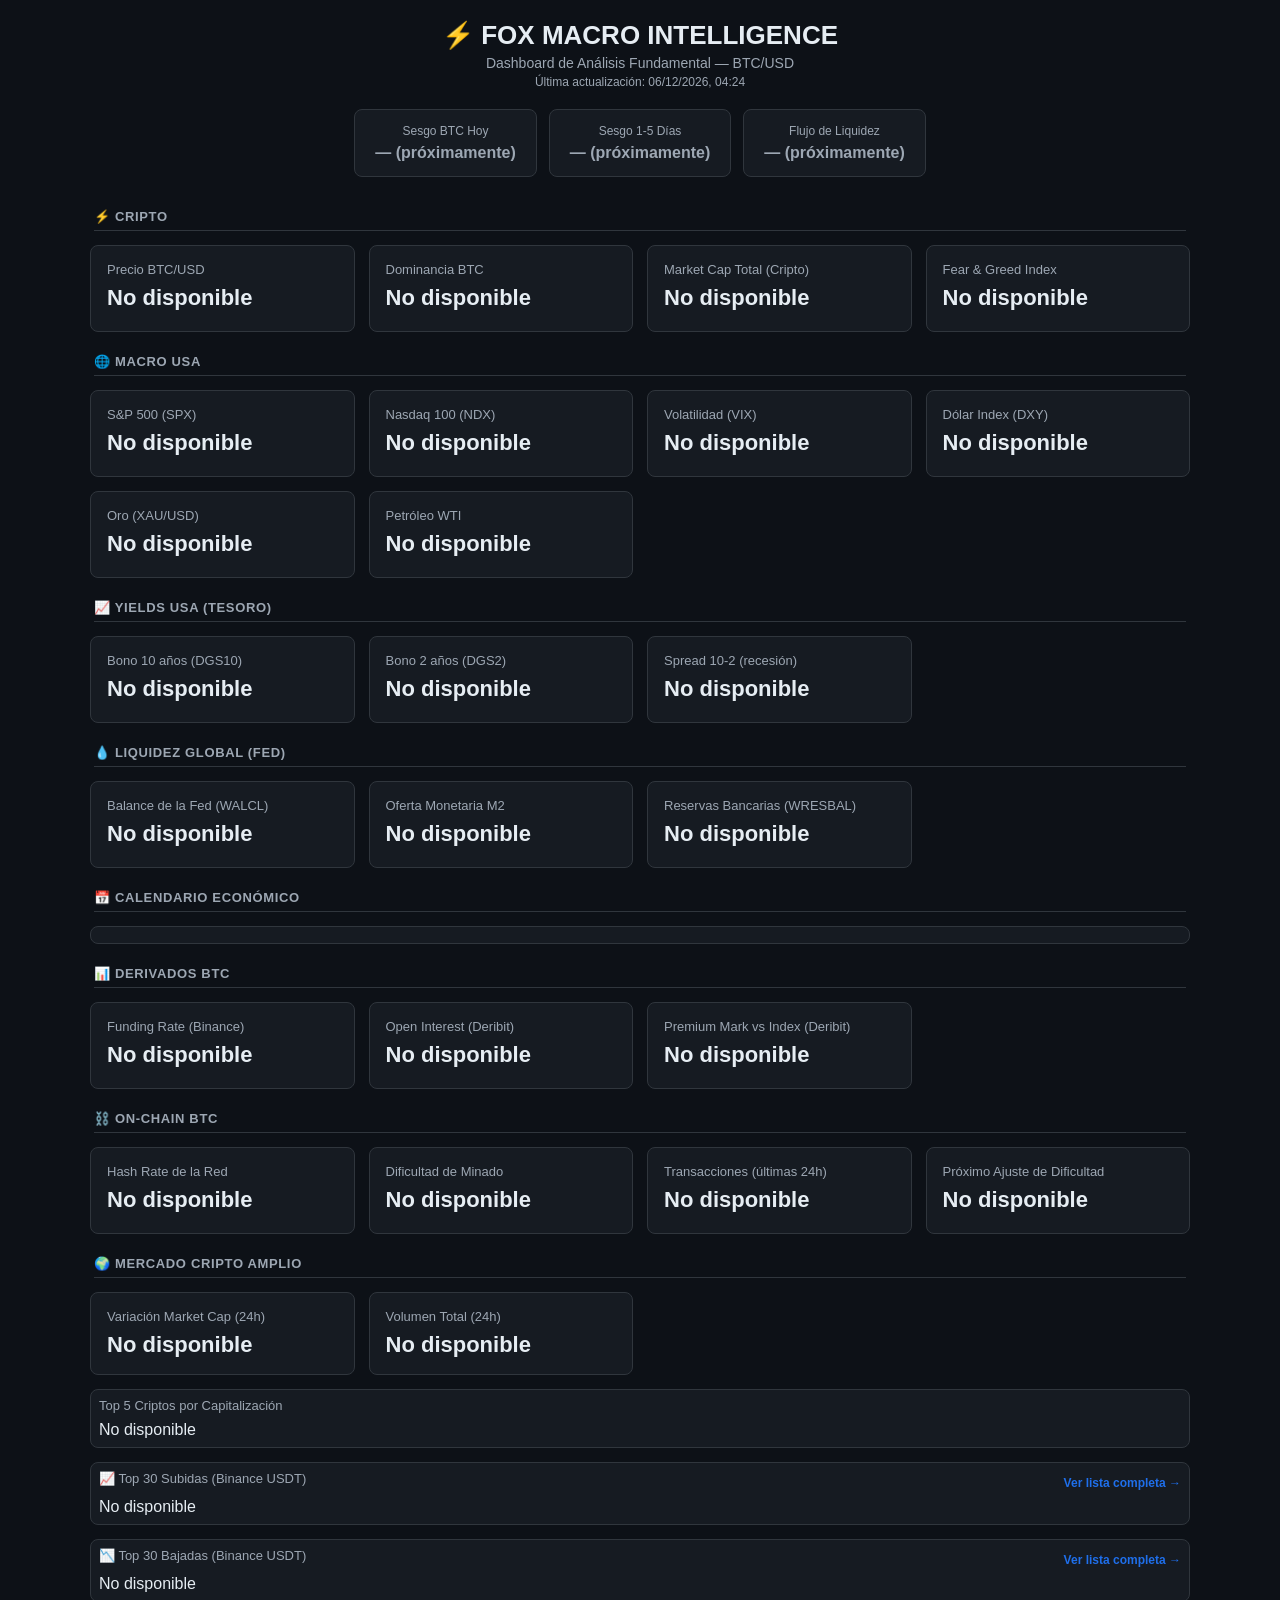
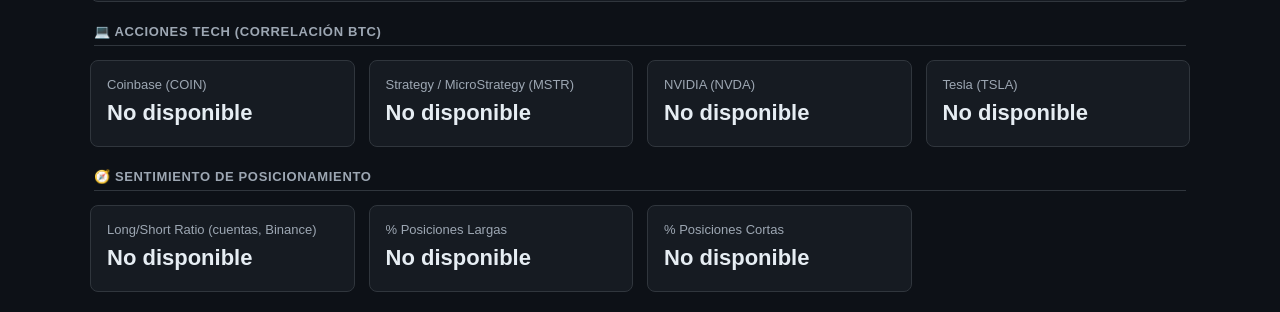
==== index.html @ 337aff05 "Update index.html" ====
<!DOCTYPE html>
<html lang="es">
<head>
<meta charset="UTF-8">
<meta name="viewport" content="width=device-width, initial-scale=1.0">
<title>FOX MACRO INTELLIGENCE</title>
<link rel="stylesheet" href="style.css">
</head>
<body>

<header class="header">
  <h1>⚡ FOX MACRO INTELLIGENCE</h1>
  <p class="subtitle">Dashboard de Análisis Fundamental — BTC/USD</p>
  <p class="update-time" id="update-time">Cargando...</p>
</header>

<section class="panel-sesgo">
  <div class="sesgo-box">
    <span class="sesgo-label">Sesgo BTC Hoy</span>
    <span class="sesgo-value" id="sesgo-hoy">— (próximamente)</span>
  </div>
  <div class="sesgo-box">
    <span class="sesgo-label">Sesgo 1-5 Días</span>
    <span class="sesgo-value" id="sesgo-medio">— (próximamente)</span>
  </div>
  <div class="sesgo-box">
    <span class="sesgo-label">Flujo de Liquidez</span>
    <span class="sesgo-value" id="sesgo-liquidez">— (próximamente)</span>
  </div>
</section>

<main class="grid">

  <!-- BLOQUE CRIPTO -->
  <div class="card card-section-title">
    <div class="section-label">⚡ Cripto</div>
  </div>

  <div class="card">
    <div class="card-title">Precio BTC/USD</div>
    <div class="card-value" id="btc-price">Cargando...</div>
    <div class="card-sub" id="btc-change"></div>
  </div>

  <div class="card">
    <div class="card-title">Dominancia BTC</div>
    <div class="card-value" id="btc-dominance">Cargando...</div>
  </div>

  <div class="card">
    <div class="card-title">Market Cap Total (Cripto)</div>
    <div class="card-value" id="market-cap-total">Cargando...</div>
  </div>

  <div class="card">
    <div class="card-title">Fear &amp; Greed Index</div>
    <div class="card-value" id="fear-greed">Cargando...</div>
    <div class="card-sub" id="fear-greed-label"></div>
  </div>

  <!-- BLOQUE MACRO USA -->
  <div class="card card-section-title">
    <div class="section-label">🌐 Macro USA</div>
  </div>

  <div class="card">
    <div class="card-title">S&amp;P 500 (SPX)</div>
    <div class="card-value" id="spx">Cargando...</div>
    <div class="card-sub" id="spx-change"></div>
  </div>

  <div class="card">
    <div class="card-title">Nasdaq 100 (NDX)</div>
    <div class="card-value" id="ndx">Cargando...</div>
    <div class="card-sub" id="ndx-change"></div>
  </div>

  <div class="card">
    <div class="card-title">Volatilidad (VIX)</div>
    <div class="card-value" id="vix">Cargando...</div>
    <div class="card-sub" id="vix-change"></div>
  </div>

  <div class="card">
    <div class="card-title">Dólar Index (DXY)</div>
    <div class="card-value" id="dxy">Cargando...</div>
    <div class="card-sub" id="dxy-change"></div>
  </div>

  <div class="card">
    <div class="card-title">Oro (XAU/USD)</div>
    <div class="card-value" id="gold">Cargando...</div>
    <div class="card-sub" id="gold-change"></div>
  </div>

  <div class="card">
    <div class="card-title">Petróleo WTI</div>
    <div class="card-value" id="oil">Cargando...</div>
    <div class="card-sub" id="oil-change"></div>
  </div>

  <!-- BLOQUE YIELDS USA -->
  <div class="card card-section-title">
    <div class="section-label">📈 Yields USA (Tesoro)</div>
  </div>

  <div class="card">
    <div class="card-title">Bono 10 años (DGS10)</div>
    <div class="card-value" id="yield10">Cargando...</div>
  </div>

  <div class="card">
    <div class="card-title">Bono 2 años (DGS2)</div>
    <div class="card-value" id="yield2">Cargando...</div>
  </div>

  <div class="card">
    <div class="card-title">Spread 10-2 (recesión)</div>
    <div class="card-value" id="spread102">Cargando...</div>
    <div class="card-sub" id="spread102-label"></div>
  </div>

  <!-- BLOQUE LIQUIDEZ GLOBAL -->
  <div class="card card-section-title">
    <div class="section-label">💧 Liquidez Global (Fed)</div>
  </div>

  <div class="card">
    <div class="card-title">Balance de la Fed (WALCL)</div>
    <div class="card-value" id="walcl">Cargando...</div>
    <div class="card-sub" id="walcl-date"></div>
  </div>

  <div class="card">
    <div class="card-title">Oferta Monetaria M2</div>
    <div class="card-value" id="m2">Cargando...</div>
    <div class="card-sub" id="m2-date"></div>
  </div>

  <div class="card">
    <div class="card-title">Reservas Bancarias (WRESBAL)</div>
    <div class="card-value" id="wresbal">Cargando...</div>
    <div class="card-sub" id="wresbal-date"></div>
  </div>

  <!-- BLOQUE CALENDARIO ECONOMICO -->
  <div class="card card-section-title">
    <div class="section-label">📅 Calendario Económico</div>
  </div>

  <div class="card card-wide" id="calendario-card">
    <div class="tradingview-widget-container">
      <div class="tradingview-widget-container__widget"></div>
    </div>
    <script type="text/javascript" src="https://s3.tradingview.com/external-embedding/embed-widget-events.js" async>
    {
      "colorTheme": "dark",
      "isTransparent": true,
      "width": "100%",
      "height": "400",
      "locale": "es",
      "importanceFilter": "0,1",
      "countryFilter": "us"
    }
    </script>
  </div>

  <!-- BLOQUE DERIVADOS -->
  <div class="card card-section-title">
    <div class="section-label">📊 Derivados BTC</div>
  </div>

  <div class="card">
    <div class="card-title">Funding Rate (Binance)</div>
    <div class="card-value" id="funding-rate">Cargando...</div>
    <div class="card-sub" id="funding-rate-label"></div>
  </div>

  <div class="card">
    <div class="card-title">Open Interest (Deribit)</div>
    <div class="card-value" id="open-interest">Cargando...</div>
  </div>

  <div class="card">
    <div class="card-title">Premium Mark vs Index (Deribit)</div>
    <div class="card-value" id="premium-mark">Cargando...</div>
  </div>

  <!-- BLOQUE ON-CHAIN -->
  <div class="card card-section-title">
    <div class="section-label">⛓️ On-Chain BTC</div>
  </div>

  <div class="card">
    <div class="card-title">Hash Rate de la Red</div>
    <div class="card-value" id="hash-rate">Cargando...</div>
  </div>

  <div class="card">
    <div class="card-title">Dificultad de Minado</div>
    <div class="card-value" id="difficulty">Cargando...</div>
  </div>

  <div class="card">
    <div class="card-title">Transacciones (últimas 24h)</div>
    <div class="card-value" id="tx-count">Cargando...</div>
  </div>

  <div class="card">
    <div class="card-title">Próximo Ajuste de Dificultad</div>
    <div class="card-value" id="next-retarget">Cargando...</div>
    <div class="card-sub" id="next-retarget-sub"></div>
  </div>

  <!-- BLOQUE MERCADO CRIPTO AMPLIO -->
  <div class="card card-section-title">
    <div class="section-label">🌍 Mercado Cripto Amplio</div>
  </div>

  <div class="card">
    <div class="card-title">Variación Market Cap (24h)</div>
    <div class="card-value" id="mcap-change">Cargando...</div>
  </div>

  <div class="card">
    <div class="card-title">Volumen Total (24h)</div>
    <div class="card-value" id="volume-total">Cargando...</div>
  </div>

  <div class="card card-wide" id="top-coins-card">
    <div class="card-title">Top 5 Criptos por Capitalización</div>
    <div id="top-coins-lista">Cargando...</div>
  </div>

  <div class="card card-wide">
    <div class="card-title-row">
      <div class="card-title">📈 Top 30 Subidas (Binance USDT)</div>
      <a href="mercado.html" class="ver-todas-link">Ver lista completa →</a>
    </div>
    <div id="top-subidas-lista" class="lista-scroll">Cargando...</div>
  </div>

  <div class="card card-wide">
    <div class="card-title-row">
      <div class="card-title">📉 Top 30 Bajadas (Binance USDT)</div>
      <a href="mercado.html" class="ver-todas-link">Ver lista completa →</a>
    </div>
    <div id="top-bajadas-lista" class="lista-scroll">Cargando...</div>
  </div>

  <!-- BLOQUE ACCIONES TECH RELACIONADAS A CRIPTO -->
  <div class="card card-section-title">
    <div class="section-label">💻 Acciones Tech (correlación BTC)</div>
  </div>

  <div class="card">
    <div class="card-title">Coinbase (COIN)</div>
    <div class="card-value" id="coin-price">Cargando...</div>
    <div class="card-sub" id="coin-change"></div>
  </div>

  <div class="card">
    <div class="card-title">Strategy / MicroStrategy (MSTR)</div>
    <div class="card-value" id="mstr-price">Cargando...</div>
    <div class="card-sub" id="mstr-change"></div>
  </div>

  <div class="card">
    <div class="card-title">NVIDIA (NVDA)</div>
    <div class="card-value" id="nvda-price">Cargando...</div>
    <div class="card-sub" id="nvda-change"></div>
  </div>

  <div class="card">
    <div class="card-title">Tesla (TSLA)</div>
    <div class="card-value" id="tsla-price">Cargando...</div>
    <div class="card-sub" id="tsla-change"></div>
  </div>

  <!-- BLOQUE SENTIMIENTO DE POSICIONAMIENTO -->
  <div class="card card-section-title">
    <div class="section-label">🧭 Sentimiento de Posicionamiento</div>
  </div>

  <div class="card">
    <div class="card-title">Long/Short Ratio (cuentas, Binance)</div>
    <div class="card-value" id="long-short-ratio">Cargando...</div>
    <div class="card-sub" id="long-short-label"></div>
  </div>

  <div class="card">
    <div class="card-title">% Posiciones Largas</div>
    <div class="card-value" id="long-pct">Cargando...</div>
  </div>

  <div class="card">
    <div class="card-title">% Posiciones Cortas</div>
    <div class="card-value" id="short-pct">Cargando...</div>
  </div>

</main>

<script src="js/main.js"></script>
</body>
</html>
---- style.css ----
:root {
  --bg: #0D1117;
  --bg-card: #161B22;
  --text: #E6EDF3;
  --text-muted: #9DA7B3;
  --green: #39D353;
  --red: #FF6B6B;
  --orange: #E3B341;
  --blue: #1F6FEB;
  --border: #30363D;
}

* {
  box-sizing: border-box;
}

body {
  margin: 0;
  padding: 20px;
  background: var(--bg);
  color: var(--text);
  font-family: -apple-system, Segoe UI, Roboto, Arial, sans-serif;
}

.header {
  text-align: center;
  margin-bottom: 20px;
}

.header h1 {
  margin: 0;
  font-size: 26px;
  color: var(--text);
}

.subtitle {
  color: var(--text-muted);
  margin: 4px 0;
  font-size: 14px;
}

.update-time {
  color: var(--text-muted);
  font-size: 12px;
  margin: 4px 0;
}

.panel-sesgo {
  display: flex;
  gap: 12px;
  flex-wrap: wrap;
  justify-content: center;
  margin-bottom: 24px;
}

.sesgo-box {
  background: var(--bg-card);
  border: 1px solid var(--border);
  border-radius: 8px;
  padding: 14px 20px;
  text-align: center;
  min-width: 180px;
}

.sesgo-label {
  display: block;
  font-size: 12px;
  color: var(--text-muted);
  margin-bottom: 6px;
}

.sesgo-value {
  display: block;
  font-size: 16px;
  font-weight: 700;
  color: var(--text-muted);
}

.grid {
  display: grid;
  grid-template-columns: repeat(auto-fit, minmax(220px, 1fr));
  gap: 14px;
  max-width: 1100px;
  margin: 0 auto;
}

.card {
  background: var(--bg-card);
  border: 1px solid var(--border);
  border-radius: 8px;
  padding: 16px;
}

.card-title {
  font-size: 13px;
  color: var(--text-muted);
  margin-bottom: 8px;
}

.card-value {
  font-size: 22px;
  font-weight: 700;
}

.card-sub {
  font-size: 12px;
  color: var(--text-muted);
  margin-top: 4px;
}

.value-up {
  color: var(--green);
}

.value-down {
  color: var(--red);
}

.value-neutral {
  color: var(--orange);
}

.card-section-title {
  background: transparent;
  border: none;
  padding: 8px 4px 0 4px;
  grid-column: 1 / -1;
}

.section-label {
  font-size: 13px;
  font-weight: 700;
  color: var(--text-muted);
  text-transform: uppercase;
  letter-spacing: 0.05em;
  border-bottom: 1px solid var(--border);
  padding-bottom: 6px;
}

.card-wide {
  grid-column: 1 / -1;
  padding: 8px;
}

.lista-item {
  display: flex;
  justify-content: space-between;
  align-items: center;
  flex-wrap: wrap;
  gap: 8px;
  padding: 8px 8px;
  border-bottom: 1px solid var(--border);
  font-size: 13px;
}

.lista-item:last-child {
  border-bottom: none;
}

.lista-item .nombre {
  flex: 1;
  min-width: 140px;
  font-weight: 600;
}

.lista-item .precio {
  min-width: 100px;
  text-align: right;
}

.lista-item .cambio {
  min-width: 70px;
  text-align: right;
  font-weight: 700;
}

.card-title-row {
  display: flex;
  justify-content: space-between;
  align-items: center;
  flex-wrap: wrap;
  gap: 8px;
  margin-bottom: 4px;
}

.ver-todas-link {
  color: var(--blue);
  font-size: 12px;
  text-decoration: none;
  font-weight: 600;
}

.ver-todas-link:hover {
  text-decoration: underline;
}

.lista-scroll {
  max-height: 320px;
  overflow-y: auto;
}
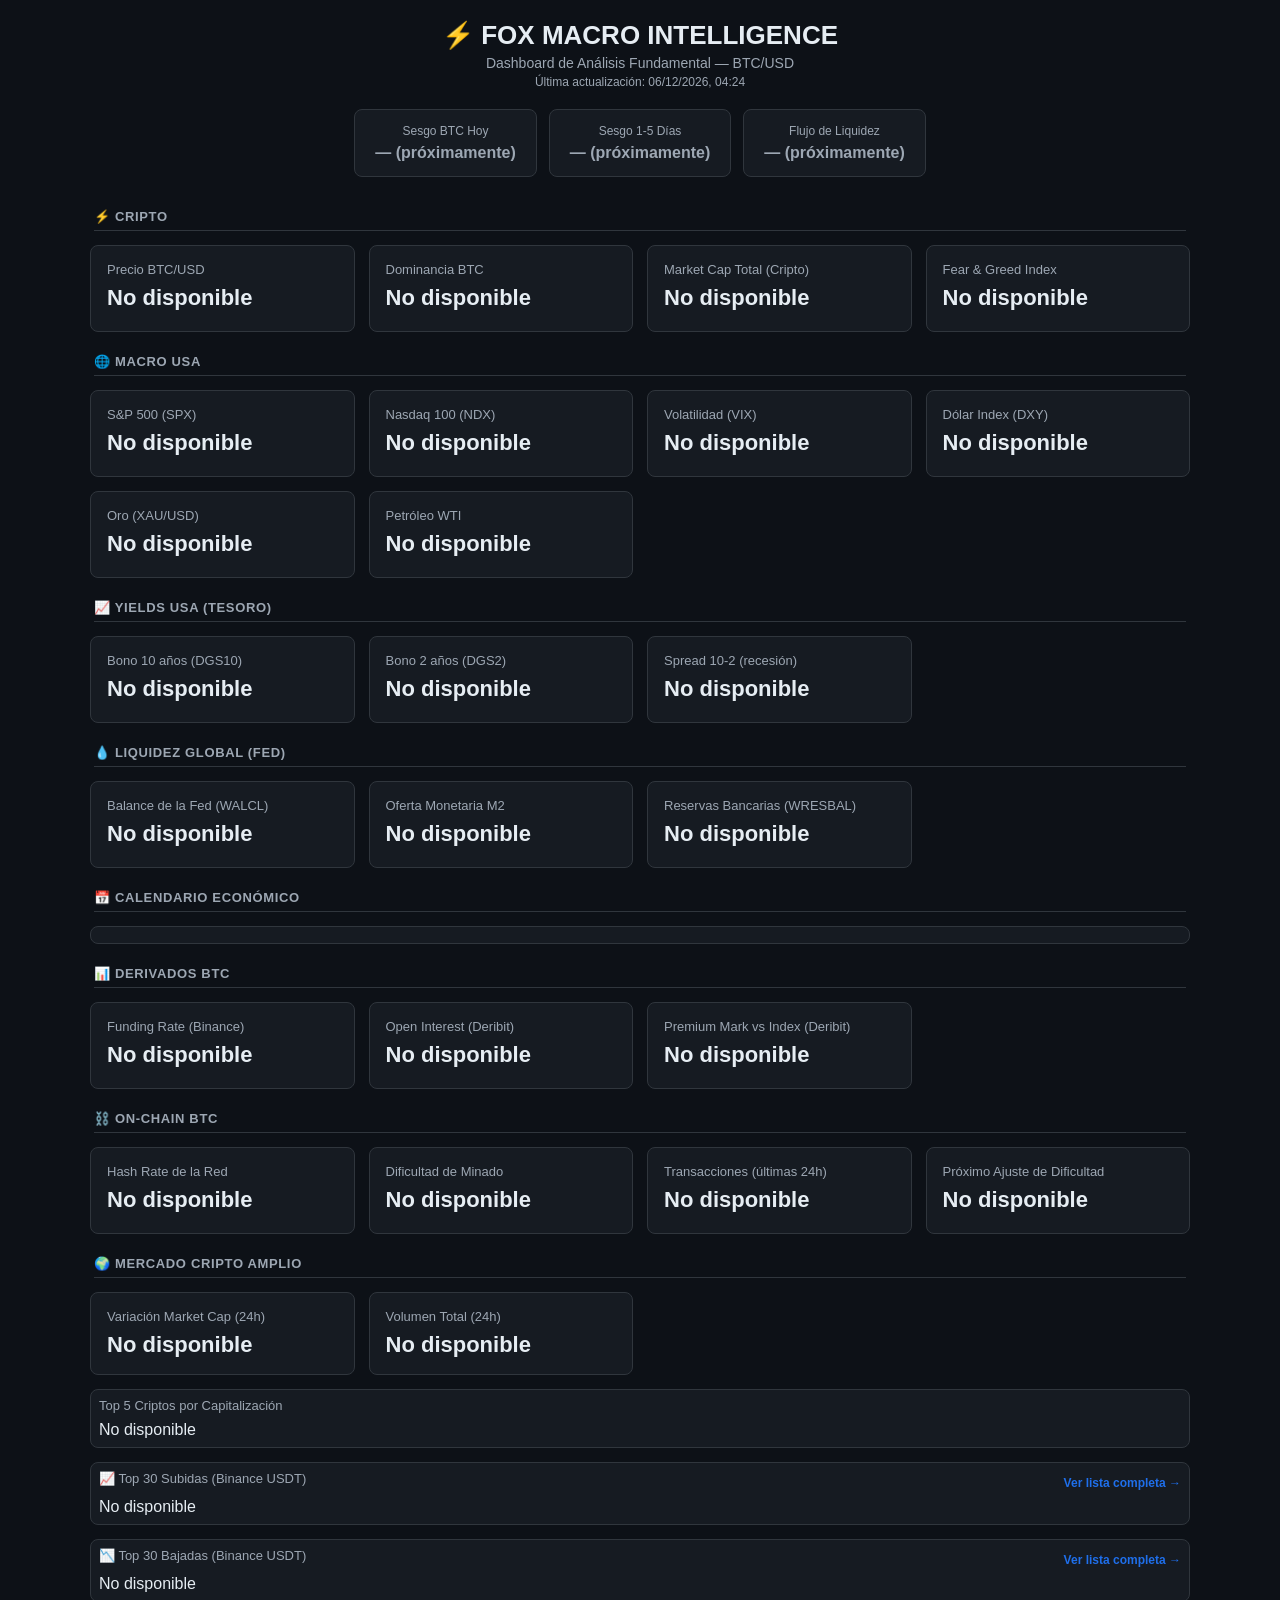
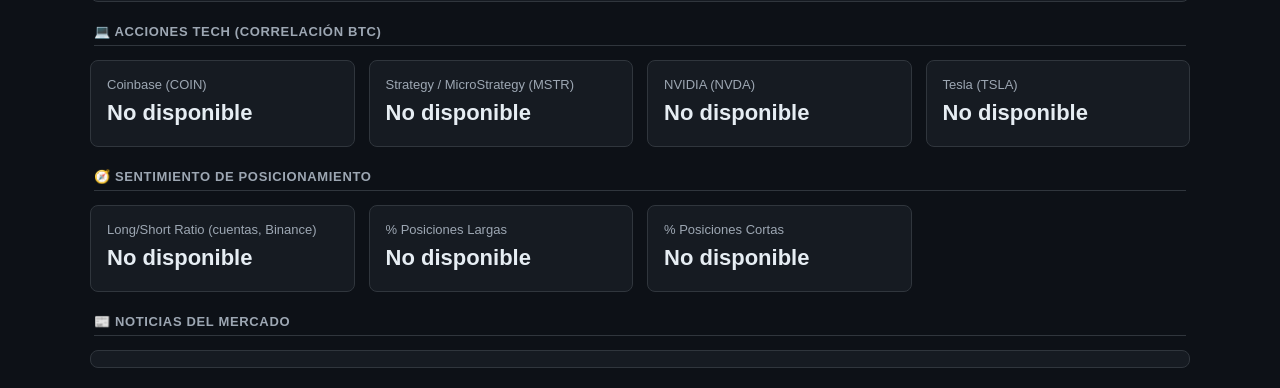
==== commit bcb4567f: "Update index.html" ====
--- a/index.html
+++ b/index.html
@@ -298,6 +298,29 @@
     <div class="card-value" id="short-pct">Cargando...</div>
   </div>
 
+  <!-- BLOQUE NOTICIAS -->
+  <div class="card card-section-title">
+    <div class="section-label">📰 Noticias del Mercado</div>
+  </div>
+
+  <div class="card card-wide" id="noticias-card">
+    <div class="tradingview-widget-container">
+      <div class="tradingview-widget-container__widget"></div>
+    </div>
+    <script type="text/javascript" src="https://s3.tradingview.com/external-embedding/embed-widget-timeline.js" async>
+    {
+      "displayMode": "regular",
+      "feedMode": "symbol",
+      "symbol": "BITSTAMP:BTCUSD",
+      "colorTheme": "dark",
+      "isTransparent": true,
+      "locale": "es",
+      "width": "100%",
+      "height": "400"
+    }
+    </script>
+  </div>
+
 </main>
 
 <script src="js/main.js"></script>
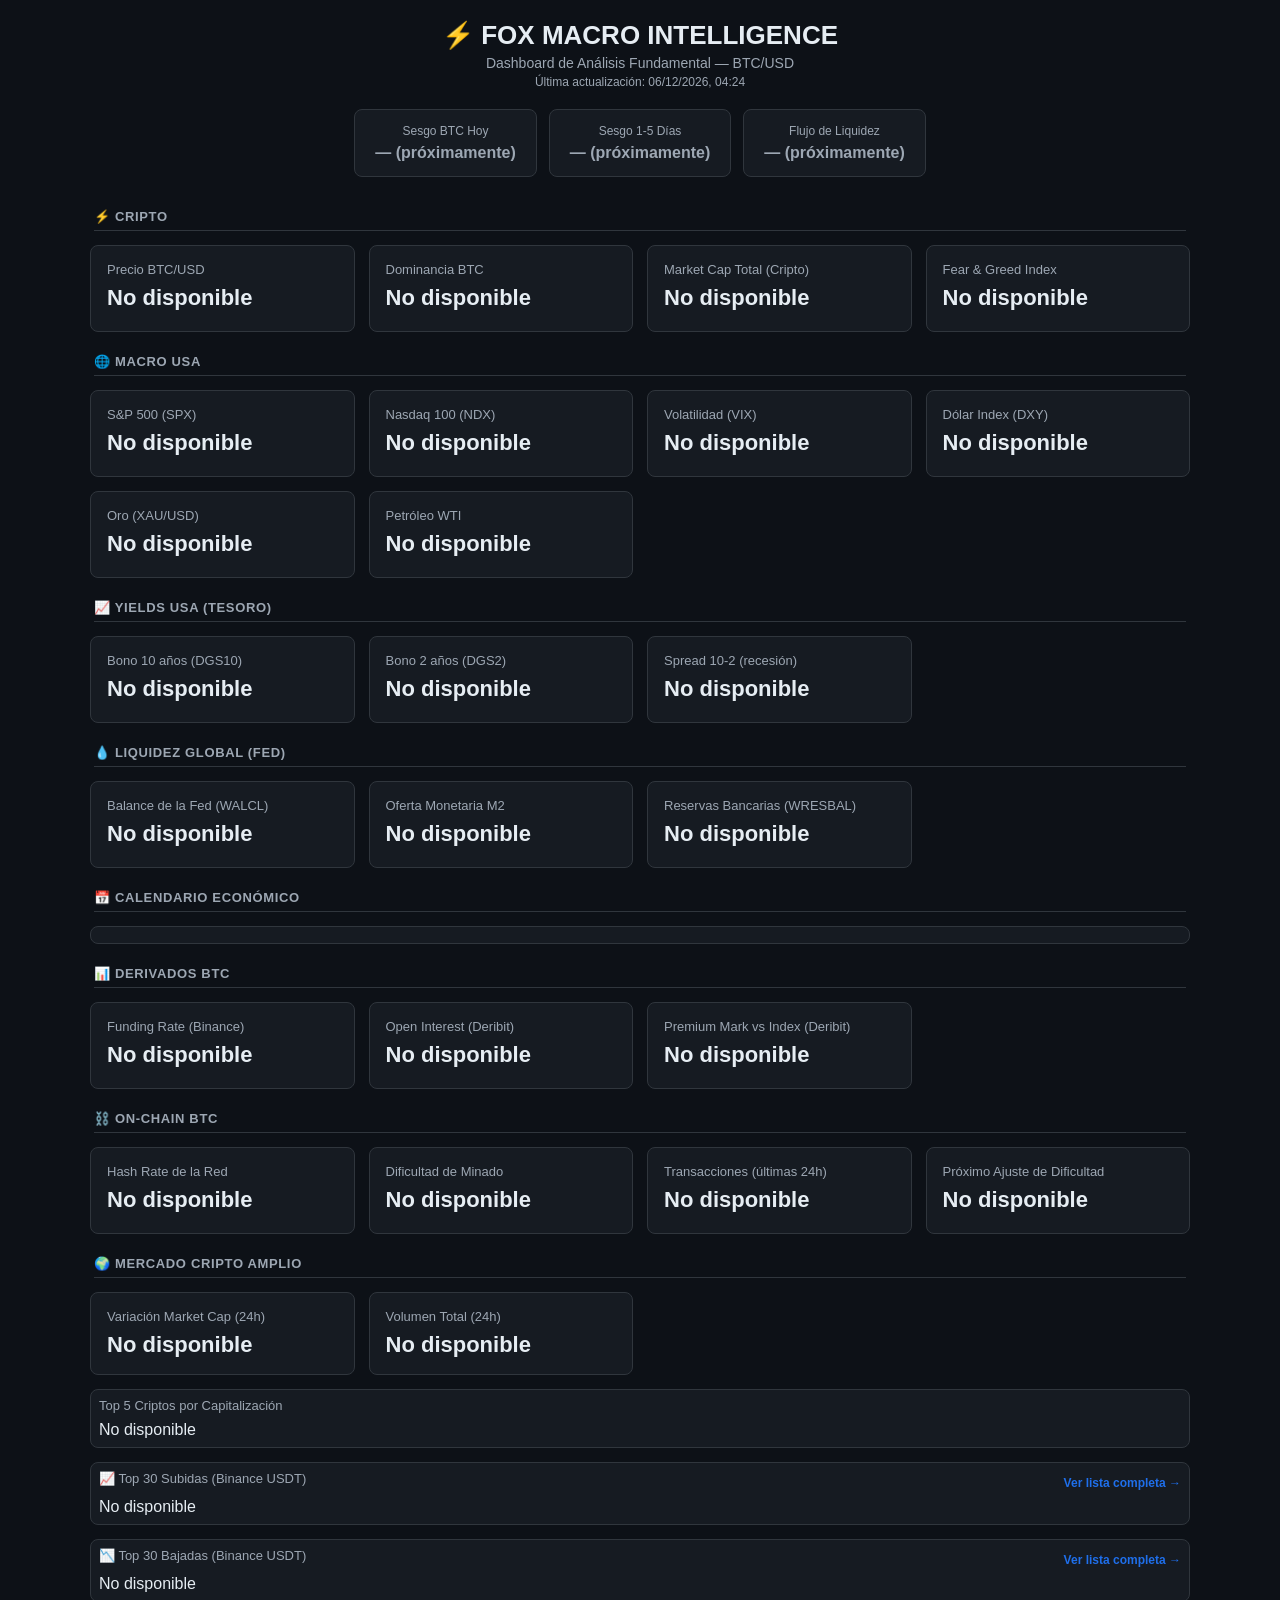
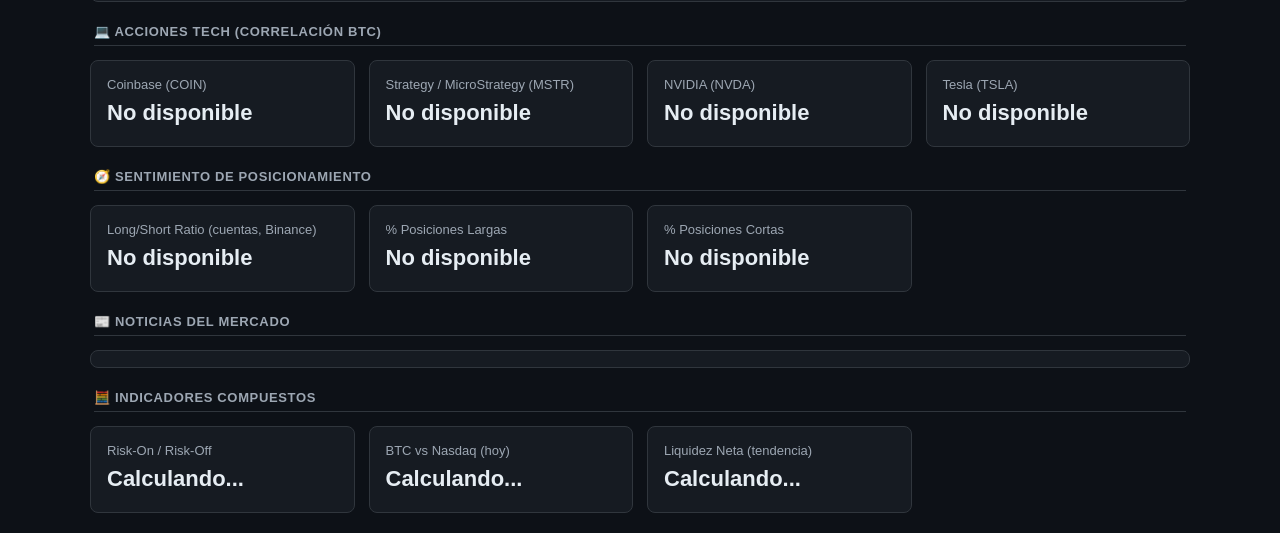
==== commit b2c37bc2: "Update index.html" ====
--- a/index.html
+++ b/index.html
@@ -321,6 +321,29 @@
     </script>
   </div>
 
+  <!-- BLOQUE INDICADORES COMPUESTOS -->
+  <div class="card card-section-title">
+    <div class="section-label">🧮 Indicadores Compuestos</div>
+  </div>
+
+  <div class="card">
+    <div class="card-title">Risk-On / Risk-Off</div>
+    <div class="card-value" id="risk-indicator">Calculando...</div>
+    <div class="card-sub" id="risk-indicator-sub"></div>
+  </div>
+
+  <div class="card">
+    <div class="card-title">BTC vs Nasdaq (hoy)</div>
+    <div class="card-value" id="btc-ndx-corr">Calculando...</div>
+    <div class="card-sub" id="btc-ndx-corr-sub"></div>
+  </div>
+
+  <div class="card">
+    <div class="card-title">Liquidez Neta (tendencia)</div>
+    <div class="card-value" id="liquidez-neta">Calculando...</div>
+    <div class="card-sub" id="liquidez-neta-sub"></div>
+  </div>
+
 </main>
 
 <script src="js/main.js"></script>
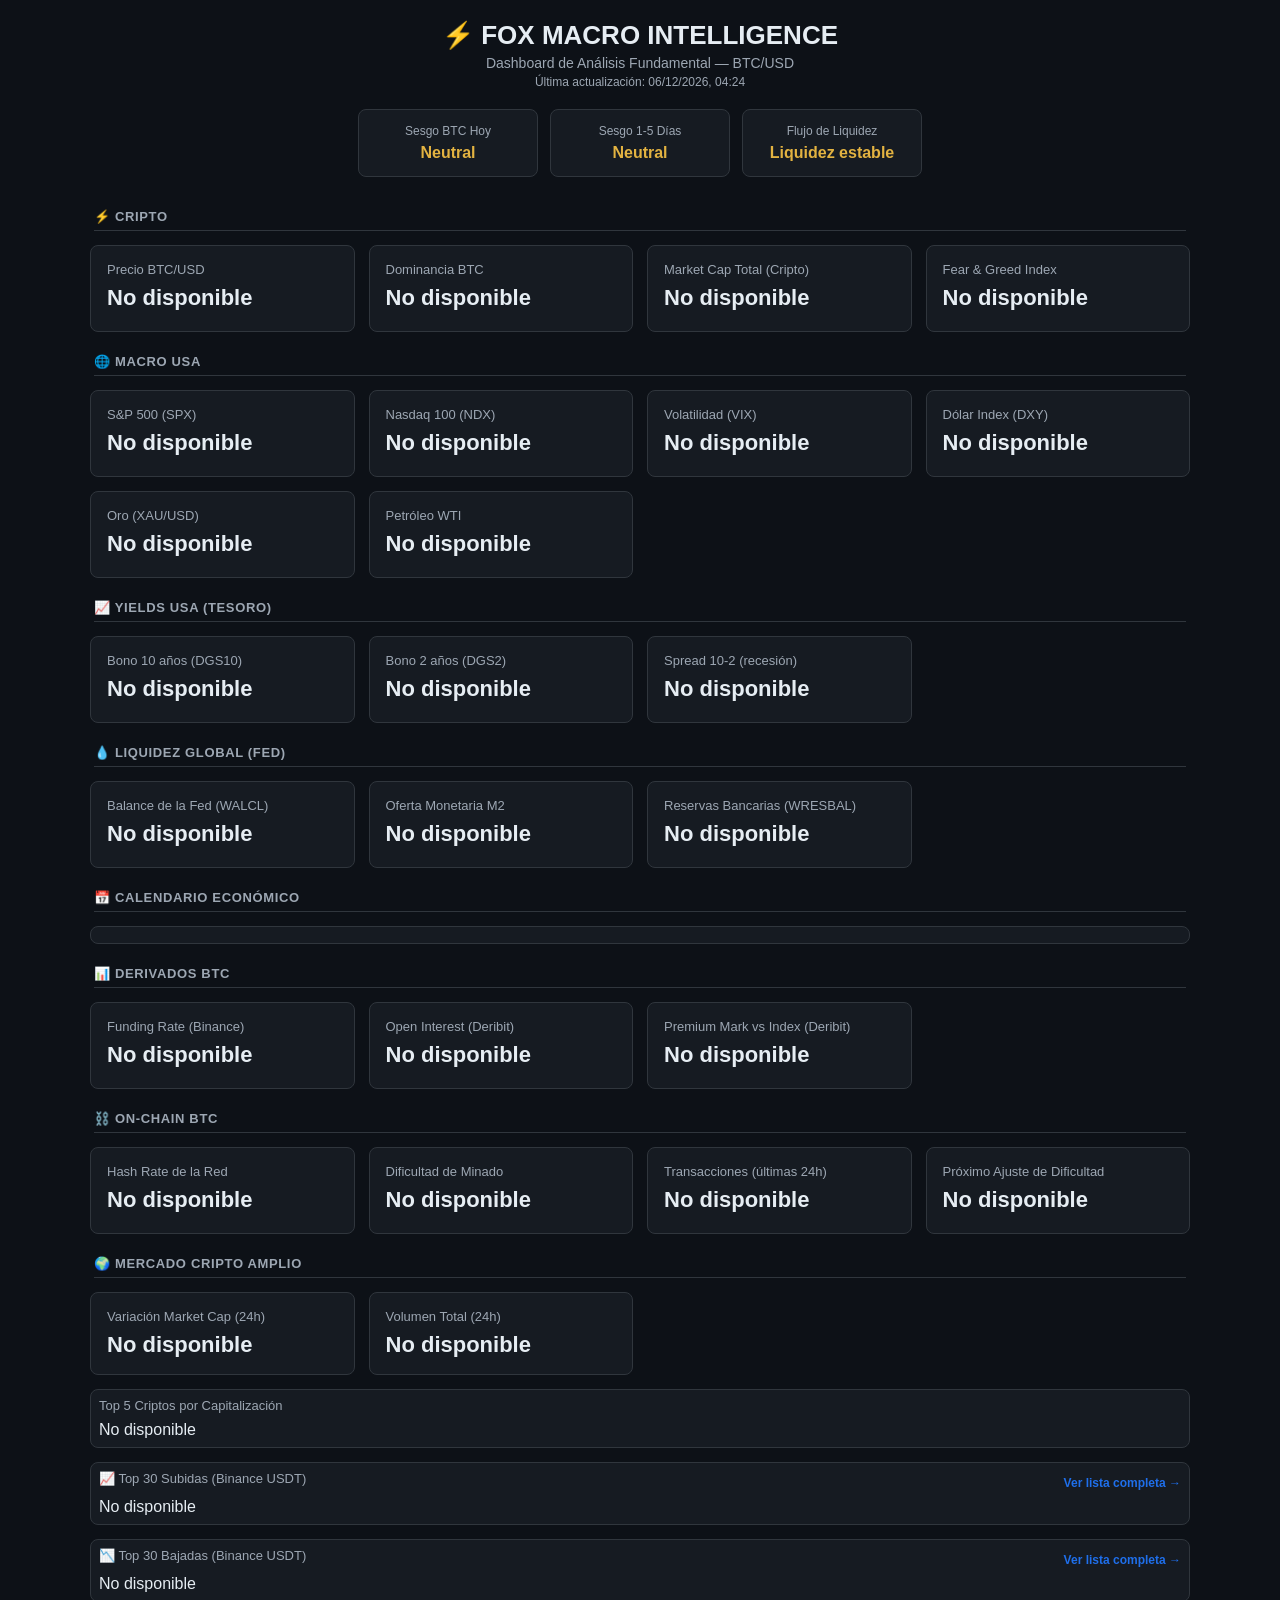
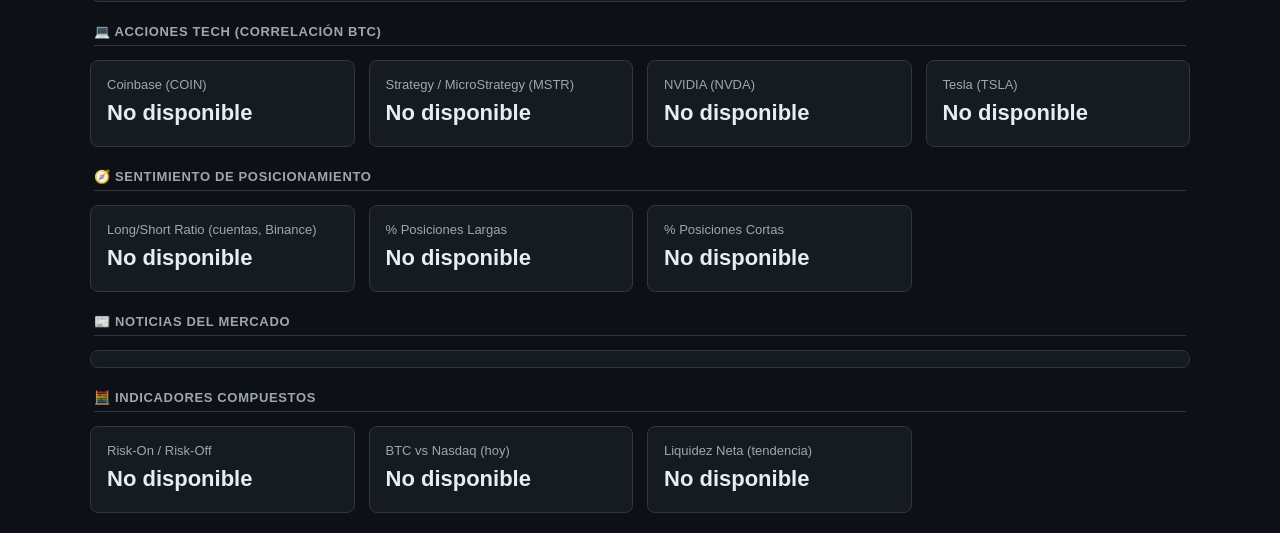
==== commit d64e5a34: "Update index.html" ====
--- a/index.html
+++ b/index.html
@@ -17,15 +17,18 @@
 <section class="panel-sesgo">
   <div class="sesgo-box">
     <span class="sesgo-label">Sesgo BTC Hoy</span>
-    <span class="sesgo-value" id="sesgo-hoy">— (próximamente)</span>
+    <span class="sesgo-value" id="sesgo-hoy">Calculando...</span>
+    <span class="sesgo-detalle" id="sesgo-hoy-detalle"></span>
   </div>
   <div class="sesgo-box">
     <span class="sesgo-label">Sesgo 1-5 Días</span>
-    <span class="sesgo-value" id="sesgo-medio">— (próximamente)</span>
+    <span class="sesgo-value" id="sesgo-medio">Calculando...</span>
+    <span class="sesgo-detalle" id="sesgo-medio-detalle"></span>
   </div>
   <div class="sesgo-box">
     <span class="sesgo-label">Flujo de Liquidez</span>
-    <span class="sesgo-value" id="sesgo-liquidez">— (próximamente)</span>
+    <span class="sesgo-value" id="sesgo-liquidez">Calculando...</span>
+    <span class="sesgo-detalle" id="sesgo-liquidez-detalle"></span>
   </div>
 </section>
 
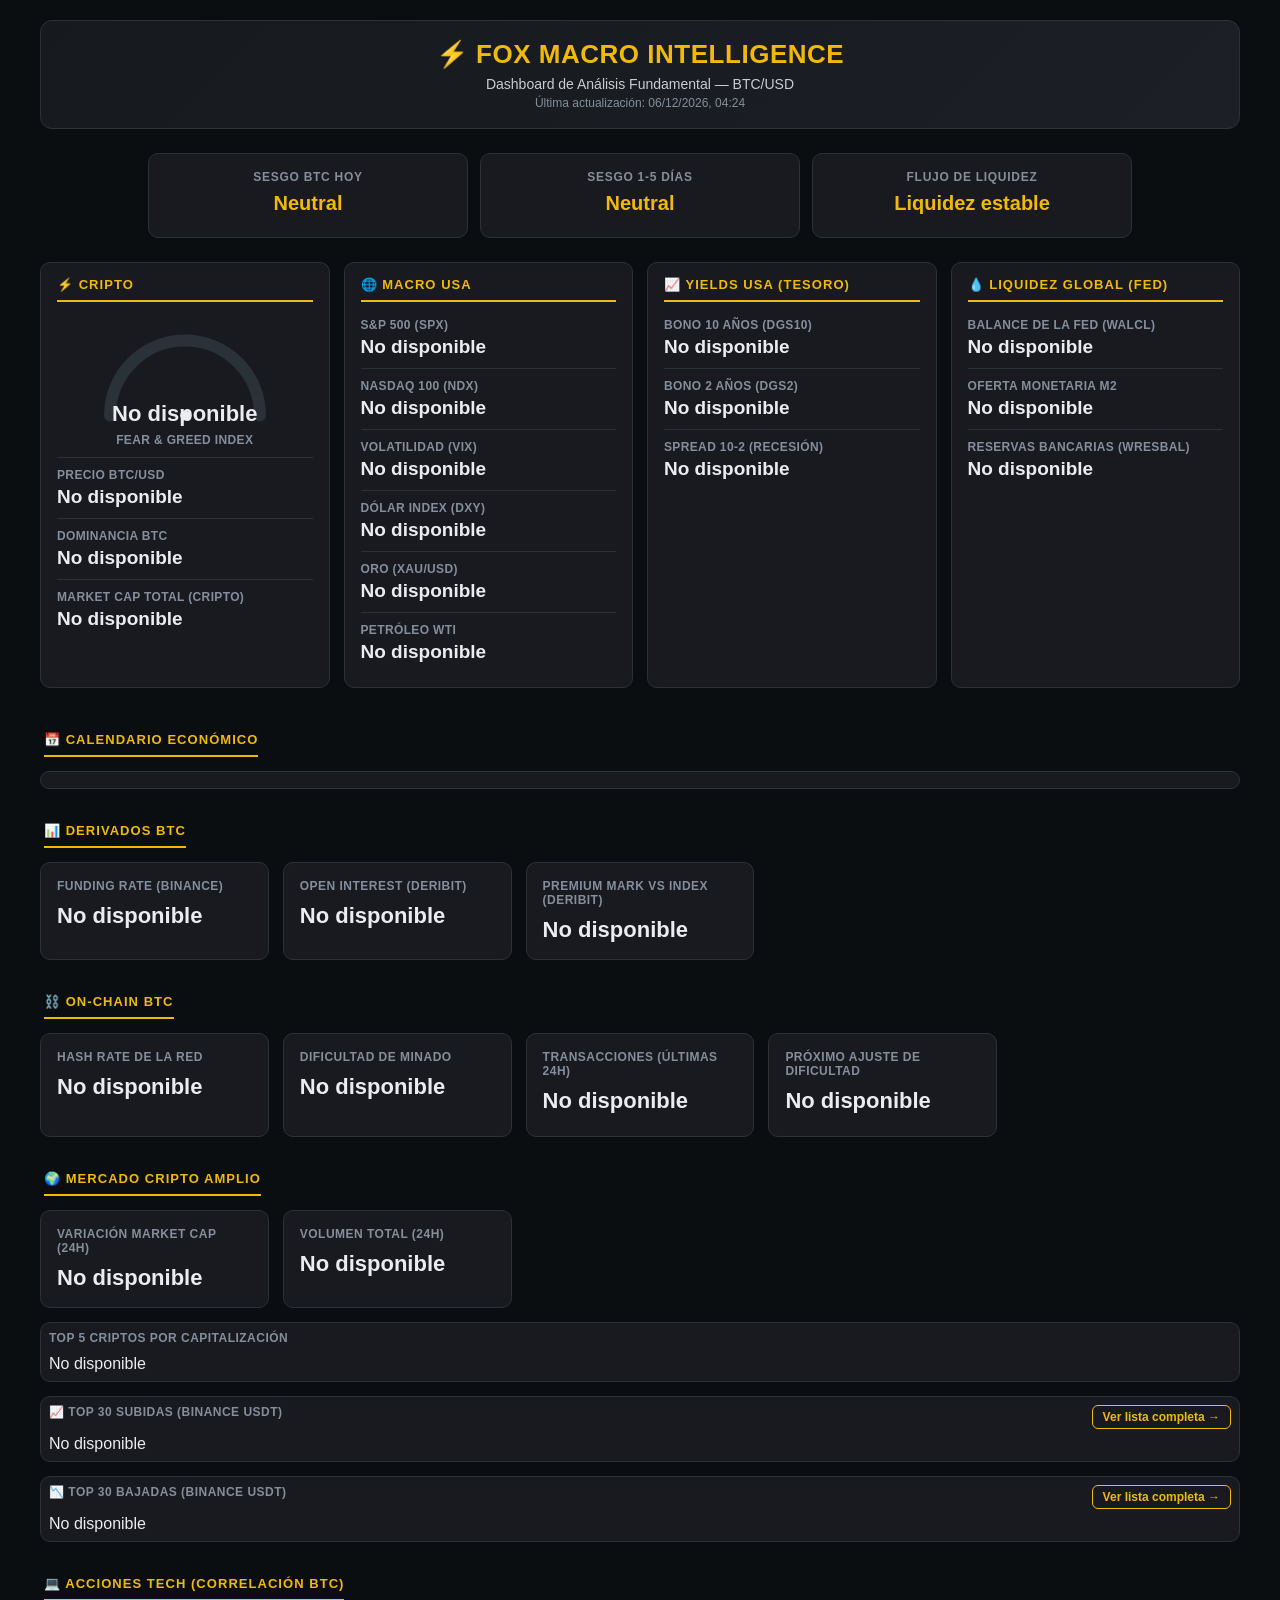
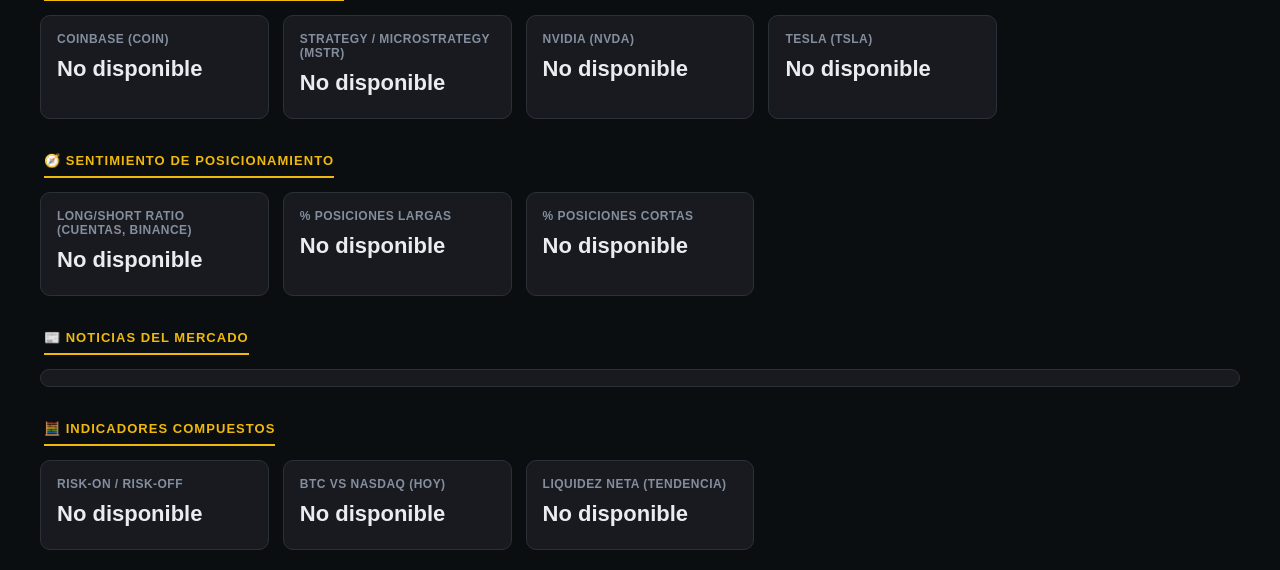
==== commit 379a29e1: "Update index.html" ====
--- a/index.html
+++ b/index.html
@@ -32,119 +32,161 @@
   </div>
 </section>
 
+<!-- PANEL DE RESUMEN: 4 LISTAS + GAUGE FEAR & GREED -->
+<section class="resumen-panel">
+
+  <!-- LISTA: CRIPTO -->
+  <div class="resumen-col">
+    <div class="resumen-titulo">⚡ Cripto</div>
+
+    <div class="resumen-fila fear-greed-fila">
+      <div class="fg-gauge-wrap">
+        <svg class="fg-gauge" viewBox="0 0 120 70" aria-hidden="true">
+          <path class="fg-gauge-track" d="M10,65 A50,50 0 0 1 110,65" />
+          <path class="fg-gauge-arc" id="fg-gauge-arc" d="M10,65 A50,50 0 0 1 110,65" />
+          <circle class="fg-gauge-needle" id="fg-gauge-needle" cx="60" cy="65" r="4" />
+        </svg>
+        <div class="fg-gauge-value" id="fear-greed">Cargando...</div>
+        <div class="fg-gauge-label" id="fear-greed-label"></div>
+      </div>
+      <div class="resumen-label">Fear &amp; Greed Index</div>
+    </div>
+
+    <div class="resumen-fila">
+      <div class="resumen-label">Precio BTC/USD</div>
+      <div class="resumen-valor">
+        <span class="card-value" id="btc-price">Cargando...</span>
+        <span class="card-sub" id="btc-change"></span>
+      </div>
+    </div>
+
+    <div class="resumen-fila">
+      <div class="resumen-label">Dominancia BTC</div>
+      <div class="resumen-valor">
+        <span class="card-value" id="btc-dominance">Cargando...</span>
+      </div>
+    </div>
+
+    <div class="resumen-fila">
+      <div class="resumen-label">Market Cap Total (Cripto)</div>
+      <div class="resumen-valor">
+        <span class="card-value" id="market-cap-total">Cargando...</span>
+      </div>
+    </div>
+  </div>
+
+  <!-- LISTA: MACRO USA -->
+  <div class="resumen-col">
+    <div class="resumen-titulo">🌐 Macro USA</div>
+
+    <div class="resumen-fila">
+      <div class="resumen-label">S&amp;P 500 (SPX)</div>
+      <div class="resumen-valor">
+        <span class="card-value" id="spx">Cargando...</span>
+        <span class="card-sub" id="spx-change"></span>
+      </div>
+    </div>
+
+    <div class="resumen-fila">
+      <div class="resumen-label">Nasdaq 100 (NDX)</div>
+      <div class="resumen-valor">
+        <span class="card-value" id="ndx">Cargando...</span>
+        <span class="card-sub" id="ndx-change"></span>
+      </div>
+    </div>
+
+    <div class="resumen-fila">
+      <div class="resumen-label">Volatilidad (VIX)</div>
+      <div class="resumen-valor">
+        <span class="card-value" id="vix">Cargando...</span>
+        <span class="card-sub" id="vix-change"></span>
+      </div>
+    </div>
+
+    <div class="resumen-fila">
+      <div class="resumen-label">Dólar Index (DXY)</div>
+      <div class="resumen-valor">
+        <span class="card-value" id="dxy">Cargando...</span>
+        <span class="card-sub" id="dxy-change"></span>
+      </div>
+    </div>
+
+    <div class="resumen-fila">
+      <div class="resumen-label">Oro (XAU/USD)</div>
+      <div class="resumen-valor">
+        <span class="card-value" id="gold">Cargando...</span>
+        <span class="card-sub" id="gold-change"></span>
+      </div>
+    </div>
+
+    <div class="resumen-fila">
+      <div class="resumen-label">Petróleo WTI</div>
+      <div class="resumen-valor">
+        <span class="card-value" id="oil">Cargando...</span>
+        <span class="card-sub" id="oil-change"></span>
+      </div>
+    </div>
+  </div>
+
+  <!-- LISTA: YIELDS USA -->
+  <div class="resumen-col">
+    <div class="resumen-titulo">📈 Yields USA (Tesoro)</div>
+
+    <div class="resumen-fila">
+      <div class="resumen-label">Bono 10 años (DGS10)</div>
+      <div class="resumen-valor">
+        <span class="card-value" id="yield10">Cargando...</span>
+      </div>
+    </div>
+
+    <div class="resumen-fila">
+      <div class="resumen-label">Bono 2 años (DGS2)</div>
+      <div class="resumen-valor">
+        <span class="card-value" id="yield2">Cargando...</span>
+      </div>
+    </div>
+
+    <div class="resumen-fila">
+      <div class="resumen-label">Spread 10-2 (recesión)</div>
+      <div class="resumen-valor">
+        <span class="card-value" id="spread102">Cargando...</span>
+        <span class="card-sub" id="spread102-label"></span>
+      </div>
+    </div>
+  </div>
+
+  <!-- LISTA: LIQUIDEZ GLOBAL -->
+  <div class="resumen-col">
+    <div class="resumen-titulo">💧 Liquidez Global (Fed)</div>
+
+    <div class="resumen-fila">
+      <div class="resumen-label">Balance de la Fed (WALCL)</div>
+      <div class="resumen-valor">
+        <span class="card-value" id="walcl">Cargando...</span>
+        <span class="card-sub" id="walcl-date"></span>
+      </div>
+    </div>
+
+    <div class="resumen-fila">
+      <div class="resumen-label">Oferta Monetaria M2</div>
+      <div class="resumen-valor">
+        <span class="card-value" id="m2">Cargando...</span>
+        <span class="card-sub" id="m2-date"></span>
+      </div>
+    </div>
+
+    <div class="resumen-fila">
+      <div class="resumen-label">Reservas Bancarias (WRESBAL)</div>
+      <div class="resumen-valor">
+        <span class="card-value" id="wresbal">Cargando...</span>
+        <span class="card-sub" id="wresbal-date"></span>
+      </div>
+    </div>
+  </div>
+
+</section>
+
 <main class="grid">
-
-  <!-- BLOQUE CRIPTO -->
-  <div class="card card-section-title">
-    <div class="section-label">⚡ Cripto</div>
-  </div>
-
-  <div class="card">
-    <div class="card-title">Precio BTC/USD</div>
-    <div class="card-value" id="btc-price">Cargando...</div>
-    <div class="card-sub" id="btc-change"></div>
-  </div>
-
-  <div class="card">
-    <div class="card-title">Dominancia BTC</div>
-    <div class="card-value" id="btc-dominance">Cargando...</div>
-  </div>
-
-  <div class="card">
-    <div class="card-title">Market Cap Total (Cripto)</div>
-    <div class="card-value" id="market-cap-total">Cargando...</div>
-  </div>
-
-  <div class="card">
-    <div class="card-title">Fear &amp; Greed Index</div>
-    <div class="card-value" id="fear-greed">Cargando...</div>
-    <div class="card-sub" id="fear-greed-label"></div>
-  </div>
-
-  <!-- BLOQUE MACRO USA -->
-  <div class="card card-section-title">
-    <div class="section-label">🌐 Macro USA</div>
-  </div>
-
-  <div class="card">
-    <div class="card-title">S&amp;P 500 (SPX)</div>
-    <div class="card-value" id="spx">Cargando...</div>
-    <div class="card-sub" id="spx-change"></div>
-  </div>
-
-  <div class="card">
-    <div class="card-title">Nasdaq 100 (NDX)</div>
-    <div class="card-value" id="ndx">Cargando...</div>
-    <div class="card-sub" id="ndx-change"></div>
-  </div>
-
-  <div class="card">
-    <div class="card-title">Volatilidad (VIX)</div>
-    <div class="card-value" id="vix">Cargando...</div>
-    <div class="card-sub" id="vix-change"></div>
-  </div>
-
-  <div class="card">
-    <div class="card-title">Dólar Index (DXY)</div>
-    <div class="card-value" id="dxy">Cargando...</div>
-    <div class="card-sub" id="dxy-change"></div>
-  </div>
-
-  <div class="card">
-    <div class="card-title">Oro (XAU/USD)</div>
-    <div class="card-value" id="gold">Cargando...</div>
-    <div class="card-sub" id="gold-change"></div>
-  </div>
-
-  <div class="card">
-    <div class="card-title">Petróleo WTI</div>
-    <div class="card-value" id="oil">Cargando...</div>
-    <div class="card-sub" id="oil-change"></div>
-  </div>
-
-  <!-- BLOQUE YIELDS USA -->
-  <div class="card card-section-title">
-    <div class="section-label">📈 Yields USA (Tesoro)</div>
-  </div>
-
-  <div class="card">
-    <div class="card-title">Bono 10 años (DGS10)</div>
-    <div class="card-value" id="yield10">Cargando...</div>
-  </div>
-
-  <div class="card">
-    <div class="card-title">Bono 2 años (DGS2)</div>
-    <div class="card-value" id="yield2">Cargando...</div>
-  </div>
-
-  <div class="card">
-    <div class="card-title">Spread 10-2 (recesión)</div>
-    <div class="card-value" id="spread102">Cargando...</div>
-    <div class="card-sub" id="spread102-label"></div>
-  </div>
-
-  <!-- BLOQUE LIQUIDEZ GLOBAL -->
-  <div class="card card-section-title">
-    <div class="section-label">💧 Liquidez Global (Fed)</div>
-  </div>
-
-  <div class="card">
-    <div class="card-title">Balance de la Fed (WALCL)</div>
-    <div class="card-value" id="walcl">Cargando...</div>
-    <div class="card-sub" id="walcl-date"></div>
-  </div>
-
-  <div class="card">
-    <div class="card-title">Oferta Monetaria M2</div>
-    <div class="card-value" id="m2">Cargando...</div>
-    <div class="card-sub" id="m2-date"></div>
-  </div>
-
-  <div class="card">
-    <div class="card-title">Reservas Bancarias (WRESBAL)</div>
-    <div class="card-value" id="wresbal">Cargando...</div>
-    <div class="card-sub" id="wresbal-date"></div>
-  </div>
 
   <!-- BLOQUE CALENDARIO ECONOMICO -->
   <div class="card card-section-title">
@@ -350,5 +392,51 @@
 </main>
 
 <script src="js/main.js"></script>
+<script>
+// Capa puramente visual: sincroniza el gauge de Fear & Greed con el texto
+// que escribe main.js en #fear-greed, sin modificar su lógica.
+(function () {
+  const valorEl = document.getElementById('fear-greed');
+  const arc = document.getElementById('fg-gauge-arc');
+  const needle = document.getElementById('fg-gauge-needle');
+  if (!valorEl || !arc || !needle) return;
+
+  const ARC_LENGTH = 157; // longitud aproximada del path semicircular (r=50)
+  const CX = 60, CY = 65, R = 50;
+
+  function actualizarGauge() {
+    const texto = valorEl.textContent || '';
+    const match = texto.match(/(\d+)\s*\/\s*100/);
+    if (!match) return;
+
+    const valor = Math.max(0, Math.min(100, Number(match[1])));
+    const fraccion = valor / 100;
+
+    // Dibuja el arco proporcional al valor (0 a 100 -> 0 a ARC_LENGTH)
+    arc.style.strokeDasharray = ARC_LENGTH;
+    arc.style.strokeDashoffset = ARC_LENGTH - (ARC_LENGTH * fraccion);
+
+    // Posiciona la aguja sobre el semicírculo (180° = izquierda, 0° = derecha)
+    const angulo = Math.PI - (fraccion * Math.PI);
+    const x = CX + R * Math.cos(angulo);
+    const y = CY - R * Math.sin(angulo);
+    needle.setAttribute('cx', x.toFixed(2));
+    needle.setAttribute('cy', y.toFixed(2));
+
+    // Color del arco según rango (mismo criterio que setValueColor en main.js)
+    arc.classList.remove('fg-up', 'fg-down', 'fg-neutral');
+    if (valor >= 56) arc.classList.add('fg-up');
+    else if (valor <= 45) arc.classList.add('fg-down');
+    else arc.classList.add('fg-neutral');
+  }
+
+  // Observa cambios de texto que main.js hace vía setText()
+  const observer = new MutationObserver(actualizarGauge);
+  observer.observe(valorEl, { childList: true, characterData: true, subtree: true });
+
+  // Intento inicial (por si el valor ya está disponible)
+  actualizarGauge();
+})();
+</script>
 </body>
 </html>
--- a/style.css
+++ b/style.css
@@ -1,13 +1,16 @@
 :root {
-  --bg: #0D1117;
-  --bg-card: #161B22;
-  --text: #E6EDF3;
-  --text-muted: #9DA7B3;
-  --green: #39D353;
-  --red: #FF6B6B;
-  --orange: #E3B341;
-  --blue: #1F6FEB;
-  --border: #30363D;
+  --bg: #0B0E11;
+  --bg-card: #181A20;
+  --bg-card-hover: #1E2026;
+  --bg-header: #161A1E;
+  --text: #EAECEF;
+  --text-muted: #848E9C;
+  --green: #0ECB81;
+  --red: #F6465D;
+  --orange: #F0B90B;
+  --blue: #1E90FF;
+  --border: #2B3139;
+  --accent: #F0B90B;
 }
 
 * {
@@ -19,95 +22,140 @@
   padding: 20px;
   background: var(--bg);
   color: var(--text);
-  font-family: -apple-system, Segoe UI, Roboto, Arial, sans-serif;
-}
-
+  font-family: -apple-system, "Segoe UI", Roboto, Arial, sans-serif;
+}
+
+/* ===== HEADER ===== */
 .header {
   text-align: center;
-  margin-bottom: 20px;
+  margin: 0 auto 24px auto;
+  max-width: 1200px;
+  padding: 18px 16px;
+  background: linear-gradient(135deg, var(--bg-header) 0%, #1c1f26 100%);
+  border: 1px solid var(--border);
+  border-radius: 12px;
 }
 
 .header h1 {
   margin: 0;
   font-size: 26px;
-  color: var(--text);
+  font-weight: 800;
+  color: var(--accent);
+  letter-spacing: 0.02em;
 }
 
 .subtitle {
-  color: var(--text-muted);
-  margin: 4px 0;
+  color: var(--text);
+  margin: 6px 0 2px;
   font-size: 14px;
+  opacity: 0.85;
 }
 
 .update-time {
   color: var(--text-muted);
   font-size: 12px;
-  margin: 4px 0;
-}
-
+  margin: 4px 0 0;
+}
+
+/* ===== PANEL DE SESGO ===== */
 .panel-sesgo {
   display: flex;
   gap: 12px;
   flex-wrap: wrap;
   justify-content: center;
-  margin-bottom: 24px;
+  max-width: 1200px;
+  margin: 0 auto 24px auto;
 }
 
 .sesgo-box {
   background: var(--bg-card);
   border: 1px solid var(--border);
-  border-radius: 8px;
-  padding: 14px 20px;
+  border-radius: 10px;
+  padding: 16px 22px;
   text-align: center;
-  min-width: 180px;
+  min-width: 220px;
+  max-width: 320px;
+  flex: 1;
+  transition: border-color 0.2s ease, transform 0.15s ease;
+}
+
+.sesgo-box:hover {
+  border-color: var(--accent);
+  transform: translateY(-2px);
 }
 
 .sesgo-label {
   display: block;
   font-size: 12px;
-  color: var(--text-muted);
-  margin-bottom: 6px;
+  font-weight: 700;
+  color: var(--text-muted);
+  text-transform: uppercase;
+  letter-spacing: 0.06em;
+  margin-bottom: 8px;
 }
 
 .sesgo-value {
   display: block;
-  font-size: 16px;
-  font-weight: 700;
-  color: var(--text-muted);
-}
-
+  font-size: 20px;
+  font-weight: 800;
+  color: var(--text);
+}
+
+.sesgo-detalle {
+  display: block;
+  font-size: 11px;
+  color: var(--text-muted);
+  margin-top: 6px;
+  line-height: 1.4;
+}
+
+/* ===== GRID PRINCIPAL ===== */
 .grid {
   display: grid;
   grid-template-columns: repeat(auto-fit, minmax(220px, 1fr));
   gap: 14px;
-  max-width: 1100px;
+  max-width: 1200px;
   margin: 0 auto;
 }
 
+/* ===== TARJETAS ===== */
 .card {
   background: var(--bg-card);
   border: 1px solid var(--border);
-  border-radius: 8px;
+  border-radius: 10px;
   padding: 16px;
+  transition: border-color 0.2s ease, transform 0.15s ease, box-shadow 0.2s ease;
+}
+
+.card:hover {
+  border-color: #3a4150;
+  transform: translateY(-2px);
+  box-shadow: 0 4px 16px rgba(0, 0, 0, 0.35);
 }
 
 .card-title {
-  font-size: 13px;
-  color: var(--text-muted);
-  margin-bottom: 8px;
+  font-size: 12px;
+  font-weight: 600;
+  color: var(--text-muted);
+  text-transform: uppercase;
+  letter-spacing: 0.04em;
+  margin-bottom: 10px;
 }
 
 .card-value {
   font-size: 22px;
-  font-weight: 700;
+  font-weight: 800;
+  color: var(--text);
+  font-variant-numeric: tabular-nums;
 }
 
 .card-sub {
   font-size: 12px;
   color: var(--text-muted);
-  margin-top: 4px;
-}
-
+  margin-top: 6px;
+}
+
+/* ===== VALORES (clases usadas por main.js, sin cambiar nombres) ===== */
 .value-up {
   color: var(--green);
 }
@@ -120,37 +168,46 @@
   color: var(--orange);
 }
 
+/* ===== SECCIONES ===== */
 .card-section-title {
   background: transparent;
   border: none;
-  padding: 8px 4px 0 4px;
+  padding: 18px 4px 0 4px;
   grid-column: 1 / -1;
 }
 
 .section-label {
+  display: inline-block;
   font-size: 13px;
-  font-weight: 700;
-  color: var(--text-muted);
-  text-transform: uppercase;
-  letter-spacing: 0.05em;
-  border-bottom: 1px solid var(--border);
-  padding-bottom: 6px;
-}
-
+  font-weight: 800;
+  color: var(--accent);
+  text-transform: uppercase;
+  letter-spacing: 0.08em;
+  border-bottom: 2px solid var(--accent);
+  padding-bottom: 8px;
+}
+
+/* ===== TARJETAS ANCHAS / WIDGETS ===== */
 .card-wide {
   grid-column: 1 / -1;
   padding: 8px;
 }
 
+/* ===== LISTAS (clases usadas por main.js) ===== */
 .lista-item {
   display: flex;
   justify-content: space-between;
   align-items: center;
   flex-wrap: wrap;
   gap: 8px;
-  padding: 8px 8px;
+  padding: 10px 10px;
   border-bottom: 1px solid var(--border);
   font-size: 13px;
+  transition: background 0.15s ease;
+}
+
+.lista-item:hover {
+  background: var(--bg-card-hover);
 }
 
 .lista-item:last-child {
@@ -160,41 +217,222 @@
 .lista-item .nombre {
   flex: 1;
   min-width: 140px;
-  font-weight: 600;
+  font-weight: 700;
+  color: var(--text);
 }
 
 .lista-item .precio {
   min-width: 100px;
   text-align: right;
+  font-variant-numeric: tabular-nums;
 }
 
 .lista-item .cambio {
   min-width: 70px;
   text-align: right;
-  font-weight: 700;
-}
-
+  font-weight: 800;
+  font-variant-numeric: tabular-nums;
+}
+
+/* ===== ENCABEZADO DE TARJETA CON LINK ===== */
 .card-title-row {
   display: flex;
   justify-content: space-between;
   align-items: center;
   flex-wrap: wrap;
   gap: 8px;
-  margin-bottom: 4px;
+  margin-bottom: 6px;
 }
 
 .ver-todas-link {
-  color: var(--blue);
+  color: var(--accent);
   font-size: 12px;
   text-decoration: none;
-  font-weight: 600;
+  font-weight: 700;
+  padding: 4px 10px;
+  border: 1px solid var(--accent);
+  border-radius: 6px;
+  transition: background 0.15s ease, color 0.15s ease;
 }
 
 .ver-todas-link:hover {
-  text-decoration: underline;
+  background: var(--accent);
+  color: #000;
+  text-decoration: none;
 }
 
 .lista-scroll {
   max-height: 320px;
   overflow-y: auto;
 }
+
+/* Scrollbar más vistoso */
+.lista-scroll::-webkit-scrollbar {
+  width: 6px;
+}
+
+.lista-scroll::-webkit-scrollbar-thumb {
+  background: var(--border);
+  border-radius: 4px;
+}
+
+.lista-scroll::-webkit-scrollbar-thumb:hover {
+  background: var(--accent);
+}
+
+/* ===== PANEL RESUMEN: 4 LISTAS (Cripto / Macro / Yields / Liquidez) ===== */
+.resumen-panel {
+  display: grid;
+  grid-template-columns: repeat(4, 1fr);
+  gap: 14px;
+  max-width: 1200px;
+  margin: 0 auto 24px auto;
+}
+
+.resumen-col {
+  background: var(--bg-card);
+  border: 1px solid var(--border);
+  border-radius: 10px;
+  padding: 14px 16px;
+  display: flex;
+  flex-direction: column;
+  min-width: 0;
+}
+
+.resumen-titulo {
+  font-size: 13px;
+  font-weight: 800;
+  color: var(--accent);
+  text-transform: uppercase;
+  letter-spacing: 0.08em;
+  border-bottom: 2px solid var(--accent);
+  padding-bottom: 8px;
+  margin-bottom: 6px;
+}
+
+.resumen-fila {
+  display: flex;
+  flex-direction: column;
+  gap: 4px;
+  padding: 10px 0;
+  border-bottom: 1px solid var(--border);
+}
+
+.resumen-fila:last-child {
+  border-bottom: none;
+}
+
+.resumen-label {
+  font-size: 12px;
+  font-weight: 600;
+  color: var(--text-muted);
+  text-transform: uppercase;
+  letter-spacing: 0.03em;
+}
+
+.resumen-valor {
+  display: flex;
+  align-items: baseline;
+  gap: 8px;
+  flex-wrap: wrap;
+}
+
+.resumen-valor .card-value {
+  font-size: 19px;
+}
+
+/* ===== GAUGE FEAR & GREED (estilo Binance "Miedo y codicia") ===== */
+.fear-greed-fila {
+  align-items: center;
+  text-align: center;
+}
+
+.fg-gauge-wrap {
+  position: relative;
+  width: 100%;
+  max-width: 180px;
+  margin: 0 auto;
+}
+
+.fg-gauge {
+  width: 100%;
+  display: block;
+}
+
+.fg-gauge-track {
+  fill: none;
+  stroke: var(--border);
+  stroke-width: 8;
+  stroke-linecap: round;
+}
+
+.fg-gauge-arc {
+  fill: none;
+  stroke-width: 8;
+  stroke-linecap: round;
+  stroke-dasharray: 157;
+  stroke-dashoffset: 157;
+  transition: stroke-dashoffset 0.6s ease, stroke 0.6s ease;
+}
+
+.fg-gauge-arc.fg-up {
+  stroke: var(--green);
+}
+
+.fg-gauge-arc.fg-down {
+  stroke: var(--red);
+}
+
+.fg-gauge-arc.fg-neutral {
+  stroke: var(--orange);
+}
+
+.fg-gauge-needle {
+  fill: var(--text);
+  stroke: var(--bg-card);
+  stroke-width: 1.5;
+  transition: cx 0.6s ease, cy 0.6s ease;
+}
+
+.fg-gauge-value {
+  margin-top: -22px;
+  font-size: 22px;
+  font-weight: 800;
+  color: var(--text);
+  font-variant-numeric: tabular-nums;
+}
+
+.fg-gauge-label {
+  font-size: 12px;
+  color: var(--text-muted);
+  margin-top: 2px;
+  text-transform: uppercase;
+  letter-spacing: 0.05em;
+  font-weight: 700;
+}
+
+/* ===== RESPONSIVE: SCROLL HORIZONTAL EN MÓVIL ===== */
+@media (max-width: 900px) {
+  .resumen-panel {
+    grid-template-columns: none;
+    grid-auto-flow: column;
+    grid-auto-columns: 82%;
+    overflow-x: auto;
+    scroll-snap-type: x mandatory;
+    padding-bottom: 6px;
+    -webkit-overflow-scrolling: touch;
+  }
+
+  .resumen-col {
+    scroll-snap-align: start;
+  }
+
+  .resumen-panel::-webkit-scrollbar {
+    height: 6px;
+  }
+
+  .resumen-panel::-webkit-scrollbar-thumb {
+    background: var(--border);
+    border-radius: 4px;
+  }
+}
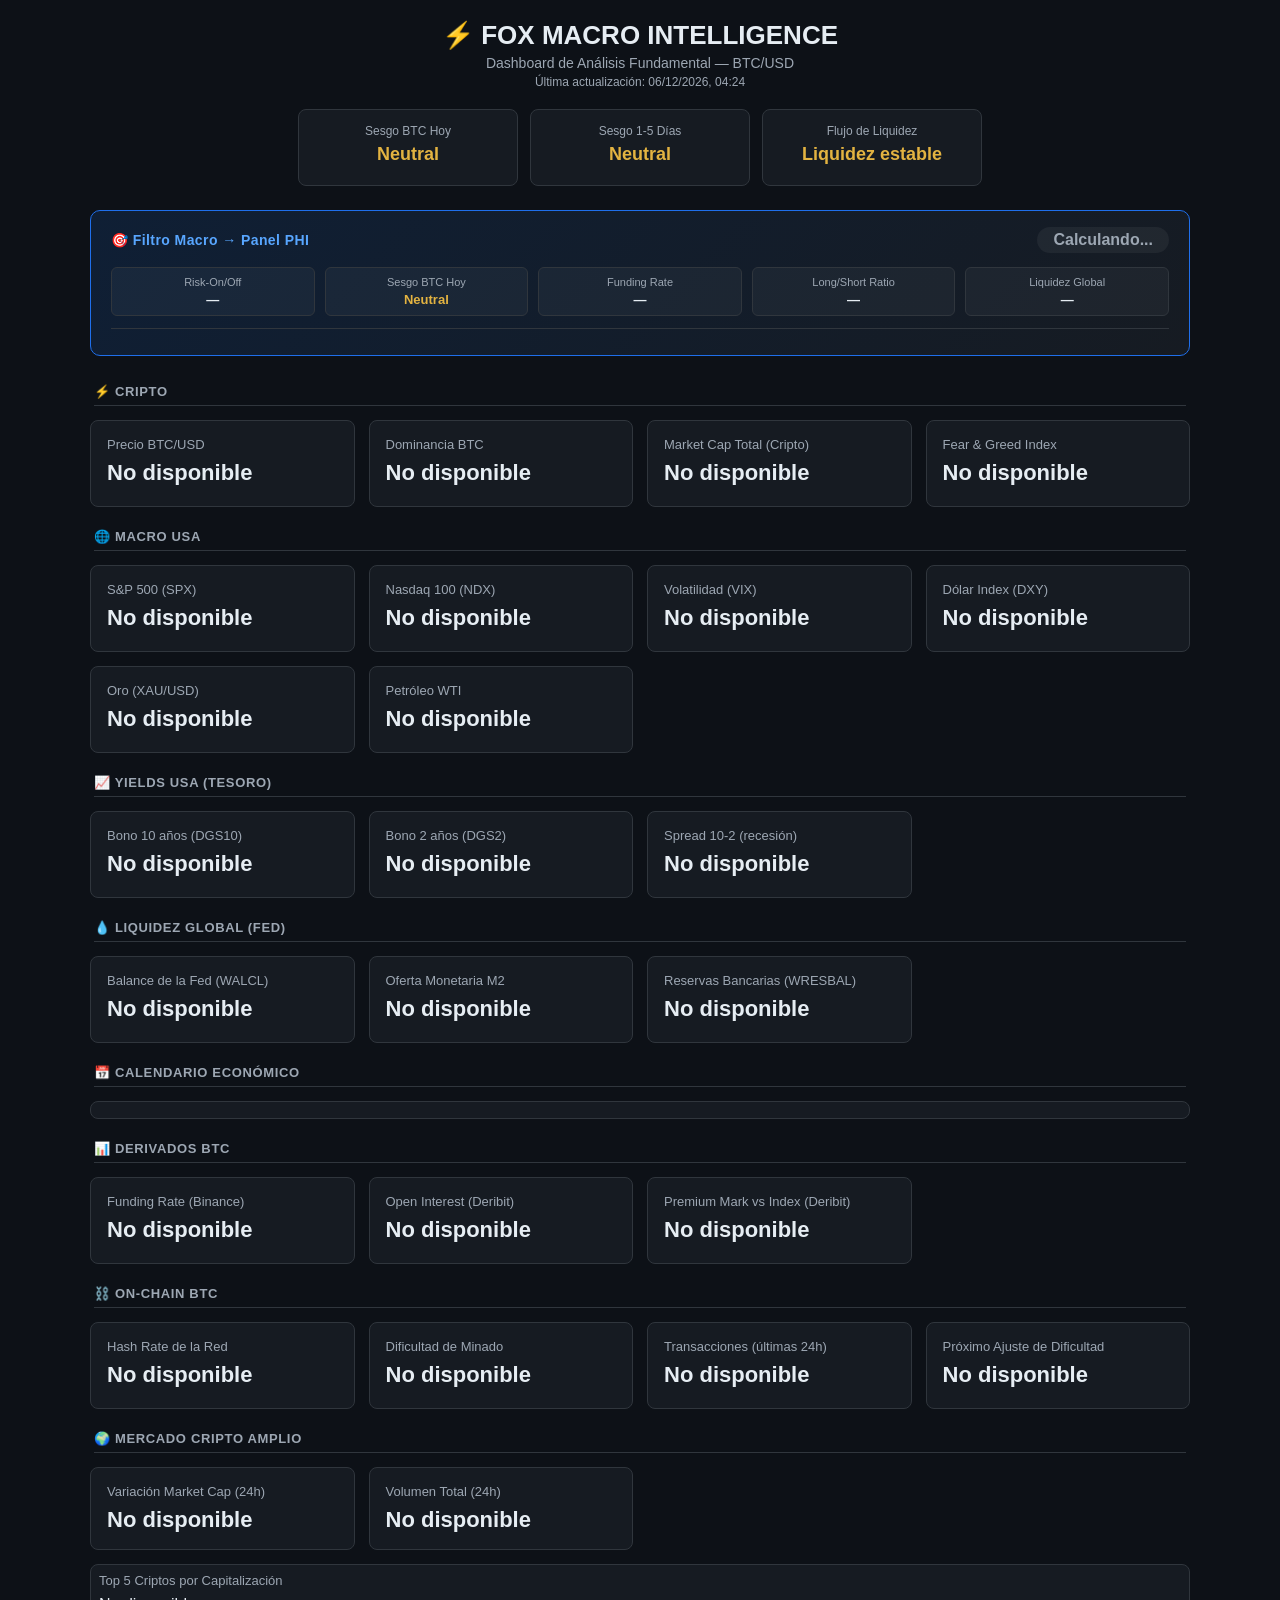
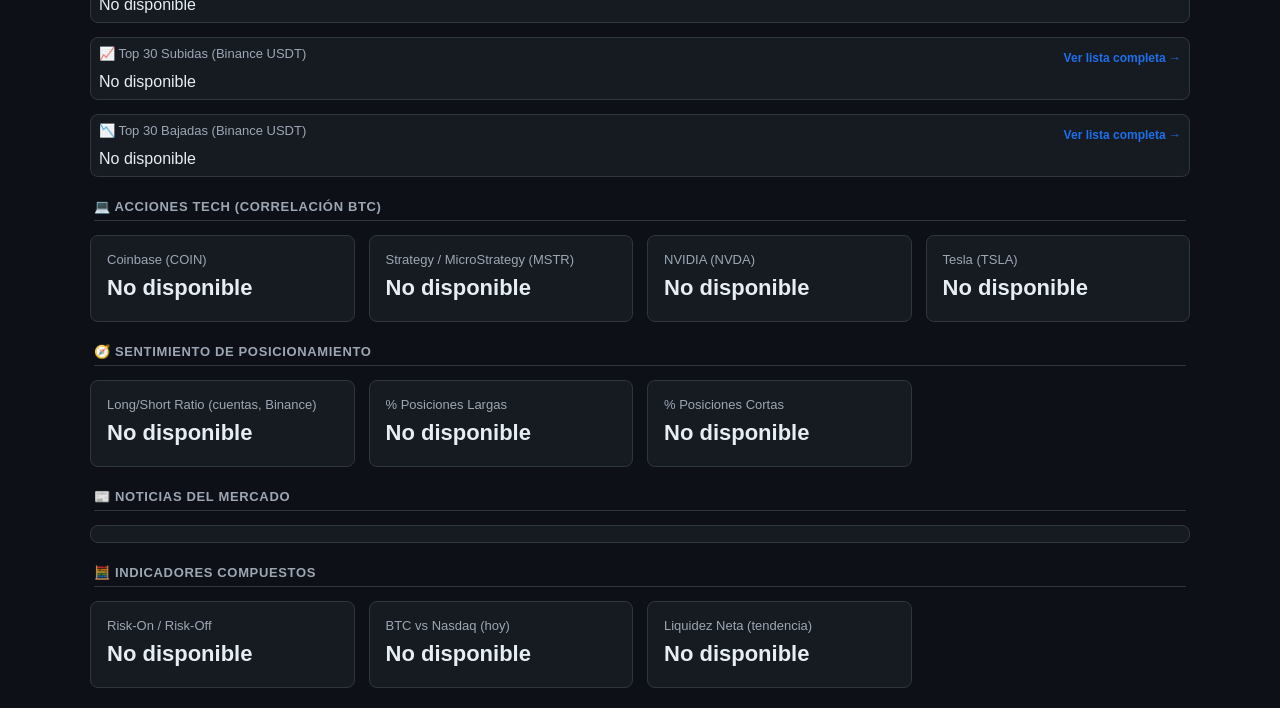
==== commit 772694cd: "Update index.html" ====
--- a/index.html
+++ b/index.html
@@ -32,161 +32,152 @@
   </div>
 </section>
 
-<!-- PANEL DE RESUMEN: 4 LISTAS + GAUGE FEAR & GREED -->
-<section class="resumen-panel">
-
-  <!-- LISTA: CRIPTO -->
-  <div class="resumen-col">
-    <div class="resumen-titulo">⚡ Cripto</div>
-
-    <div class="resumen-fila fear-greed-fila">
-      <div class="fg-gauge-wrap">
-        <svg class="fg-gauge" viewBox="0 0 120 70" aria-hidden="true">
-          <path class="fg-gauge-track" d="M10,65 A50,50 0 0 1 110,65" />
-          <path class="fg-gauge-arc" id="fg-gauge-arc" d="M10,65 A50,50 0 0 1 110,65" />
-          <circle class="fg-gauge-needle" id="fg-gauge-needle" cx="60" cy="65" r="4" />
-        </svg>
-        <div class="fg-gauge-value" id="fear-greed">Cargando...</div>
-        <div class="fg-gauge-label" id="fear-greed-label"></div>
-      </div>
-      <div class="resumen-label">Fear &amp; Greed Index</div>
-    </div>
-
-    <div class="resumen-fila">
-      <div class="resumen-label">Precio BTC/USD</div>
-      <div class="resumen-valor">
-        <span class="card-value" id="btc-price">Cargando...</span>
-        <span class="card-sub" id="btc-change"></span>
-      </div>
-    </div>
-
-    <div class="resumen-fila">
-      <div class="resumen-label">Dominancia BTC</div>
-      <div class="resumen-valor">
-        <span class="card-value" id="btc-dominance">Cargando...</span>
-      </div>
-    </div>
-
-    <div class="resumen-fila">
-      <div class="resumen-label">Market Cap Total (Cripto)</div>
-      <div class="resumen-valor">
-        <span class="card-value" id="market-cap-total">Cargando...</span>
-      </div>
-    </div>
-  </div>
-
-  <!-- LISTA: MACRO USA -->
-  <div class="resumen-col">
-    <div class="resumen-titulo">🌐 Macro USA</div>
-
-    <div class="resumen-fila">
-      <div class="resumen-label">S&amp;P 500 (SPX)</div>
-      <div class="resumen-valor">
-        <span class="card-value" id="spx">Cargando...</span>
-        <span class="card-sub" id="spx-change"></span>
-      </div>
-    </div>
-
-    <div class="resumen-fila">
-      <div class="resumen-label">Nasdaq 100 (NDX)</div>
-      <div class="resumen-valor">
-        <span class="card-value" id="ndx">Cargando...</span>
-        <span class="card-sub" id="ndx-change"></span>
-      </div>
-    </div>
-
-    <div class="resumen-fila">
-      <div class="resumen-label">Volatilidad (VIX)</div>
-      <div class="resumen-valor">
-        <span class="card-value" id="vix">Cargando...</span>
-        <span class="card-sub" id="vix-change"></span>
-      </div>
-    </div>
-
-    <div class="resumen-fila">
-      <div class="resumen-label">Dólar Index (DXY)</div>
-      <div class="resumen-valor">
-        <span class="card-value" id="dxy">Cargando...</span>
-        <span class="card-sub" id="dxy-change"></span>
-      </div>
-    </div>
-
-    <div class="resumen-fila">
-      <div class="resumen-label">Oro (XAU/USD)</div>
-      <div class="resumen-valor">
-        <span class="card-value" id="gold">Cargando...</span>
-        <span class="card-sub" id="gold-change"></span>
-      </div>
-    </div>
-
-    <div class="resumen-fila">
-      <div class="resumen-label">Petróleo WTI</div>
-      <div class="resumen-valor">
-        <span class="card-value" id="oil">Cargando...</span>
-        <span class="card-sub" id="oil-change"></span>
-      </div>
-    </div>
-  </div>
-
-  <!-- LISTA: YIELDS USA -->
-  <div class="resumen-col">
-    <div class="resumen-titulo">📈 Yields USA (Tesoro)</div>
-
-    <div class="resumen-fila">
-      <div class="resumen-label">Bono 10 años (DGS10)</div>
-      <div class="resumen-valor">
-        <span class="card-value" id="yield10">Cargando...</span>
-      </div>
-    </div>
-
-    <div class="resumen-fila">
-      <div class="resumen-label">Bono 2 años (DGS2)</div>
-      <div class="resumen-valor">
-        <span class="card-value" id="yield2">Cargando...</span>
-      </div>
-    </div>
-
-    <div class="resumen-fila">
-      <div class="resumen-label">Spread 10-2 (recesión)</div>
-      <div class="resumen-valor">
-        <span class="card-value" id="spread102">Cargando...</span>
-        <span class="card-sub" id="spread102-label"></span>
-      </div>
-    </div>
-  </div>
-
-  <!-- LISTA: LIQUIDEZ GLOBAL -->
-  <div class="resumen-col">
-    <div class="resumen-titulo">💧 Liquidez Global (Fed)</div>
-
-    <div class="resumen-fila">
-      <div class="resumen-label">Balance de la Fed (WALCL)</div>
-      <div class="resumen-valor">
-        <span class="card-value" id="walcl">Cargando...</span>
-        <span class="card-sub" id="walcl-date"></span>
-      </div>
-    </div>
-
-    <div class="resumen-fila">
-      <div class="resumen-label">Oferta Monetaria M2</div>
-      <div class="resumen-valor">
-        <span class="card-value" id="m2">Cargando...</span>
-        <span class="card-sub" id="m2-date"></span>
-      </div>
-    </div>
-
-    <div class="resumen-fila">
-      <div class="resumen-label">Reservas Bancarias (WRESBAL)</div>
-      <div class="resumen-valor">
-        <span class="card-value" id="wresbal">Cargando...</span>
-        <span class="card-sub" id="wresbal-date"></span>
-      </div>
-    </div>
-  </div>
-
+<!-- FILTRO MACRO → PHI -->
+<section class="filtro-phi-section">
+  <div class="filtro-phi-card">
+    <div class="filtro-phi-header">
+      <span class="filtro-phi-titulo">🎯 Filtro Macro → Panel PHI</span>
+      <span class="filtro-phi-veredicto" id="phi-veredicto">Calculando...</span>
+    </div>
+    <div class="filtro-phi-grid" id="phi-factores">
+      <div class="phi-factor">
+        <span class="phi-factor-nombre">Risk-On/Off</span>
+        <span class="phi-factor-valor" id="phi-risk">—</span>
+      </div>
+      <div class="phi-factor">
+        <span class="phi-factor-nombre">Sesgo BTC Hoy</span>
+        <span class="phi-factor-valor" id="phi-sesgo-hoy">—</span>
+      </div>
+      <div class="phi-factor">
+        <span class="phi-factor-nombre">Funding Rate</span>
+        <span class="phi-factor-valor" id="phi-funding">—</span>
+      </div>
+      <div class="phi-factor">
+        <span class="phi-factor-nombre">Long/Short Ratio</span>
+        <span class="phi-factor-valor" id="phi-ls">—</span>
+      </div>
+      <div class="phi-factor">
+        <span class="phi-factor-nombre">Liquidez Global</span>
+        <span class="phi-factor-valor" id="phi-liquidez">—</span>
+      </div>
+    </div>
+    <div class="filtro-phi-nota" id="phi-nota"></div>
+  </div>
 </section>
 
 <main class="grid">
+
+  <!-- BLOQUE CRIPTO -->
+  <div class="card card-section-title">
+    <div class="section-label">⚡ Cripto</div>
+  </div>
+
+  <div class="card">
+    <div class="card-title">Precio BTC/USD</div>
+    <div class="card-value" id="btc-price">Cargando...</div>
+    <div class="card-sub" id="btc-change"></div>
+  </div>
+
+  <div class="card">
+    <div class="card-title">Dominancia BTC</div>
+    <div class="card-value" id="btc-dominance">Cargando...</div>
+  </div>
+
+  <div class="card">
+    <div class="card-title">Market Cap Total (Cripto)</div>
+    <div class="card-value" id="market-cap-total">Cargando...</div>
+  </div>
+
+  <div class="card">
+    <div class="card-title">Fear &amp; Greed Index</div>
+    <div class="card-value" id="fear-greed">Cargando...</div>
+    <div class="card-sub" id="fear-greed-label"></div>
+  </div>
+
+  <!-- BLOQUE MACRO USA -->
+  <div class="card card-section-title">
+    <div class="section-label">🌐 Macro USA</div>
+  </div>
+
+  <div class="card">
+    <div class="card-title">S&amp;P 500 (SPX)</div>
+    <div class="card-value" id="spx">Cargando...</div>
+    <div class="card-sub" id="spx-change"></div>
+  </div>
+
+  <div class="card">
+    <div class="card-title">Nasdaq 100 (NDX)</div>
+    <div class="card-value" id="ndx">Cargando...</div>
+    <div class="card-sub" id="ndx-change"></div>
+  </div>
+
+  <div class="card">
+    <div class="card-title">Volatilidad (VIX)</div>
+    <div class="card-value" id="vix">Cargando...</div>
+    <div class="card-sub" id="vix-change"></div>
+  </div>
+
+  <div class="card">
+    <div class="card-title">Dólar Index (DXY)</div>
+    <div class="card-value" id="dxy">Cargando...</div>
+    <div class="card-sub" id="dxy-change"></div>
+  </div>
+
+  <div class="card">
+    <div class="card-title">Oro (XAU/USD)</div>
+    <div class="card-value" id="gold">Cargando...</div>
+    <div class="card-sub" id="gold-change"></div>
+  </div>
+
+  <div class="card">
+    <div class="card-title">Petróleo WTI</div>
+    <div class="card-value" id="oil">Cargando...</div>
+    <div class="card-sub" id="oil-change"></div>
+  </div>
+
+  <!-- BLOQUE YIELDS USA -->
+  <div class="card card-section-title">
+    <div class="section-label">📈 Yields USA (Tesoro)</div>
+  </div>
+
+  <div class="card">
+    <div class="card-title">Bono 10 años (DGS10)</div>
+    <div class="card-value" id="yield10">Cargando...</div>
+  </div>
+
+  <div class="card">
+    <div class="card-title">Bono 2 años (DGS2)</div>
+    <div class="card-value" id="yield2">Cargando...</div>
+  </div>
+
+  <div class="card">
+    <div class="card-title">Spread 10-2 (recesión)</div>
+    <div class="card-value" id="spread102">Cargando...</div>
+    <div class="card-sub" id="spread102-label"></div>
+  </div>
+
+  <!-- BLOQUE LIQUIDEZ GLOBAL -->
+  <div class="card card-section-title">
+    <div class="section-label">💧 Liquidez Global (Fed)</div>
+  </div>
+
+  <div class="card">
+    <div class="card-title">Balance de la Fed (WALCL)</div>
+    <div class="card-value" id="walcl">Cargando...</div>
+    <div class="card-sub" id="walcl-date"></div>
+  </div>
+
+  <div class="card">
+    <div class="card-title">Oferta Monetaria M2</div>
+    <div class="card-value" id="m2">Cargando...</div>
+    <div class="card-sub" id="m2-date"></div>
+  </div>
+
+  <div class="card">
+    <div class="card-title">Reservas Bancarias (WRESBAL)</div>
+    <div class="card-value" id="wresbal">Cargando...</div>
+    <div class="card-sub" id="wresbal-date"></div>
+  </div>
 
   <!-- BLOQUE CALENDARIO ECONOMICO -->
   <div class="card card-section-title">
@@ -392,51 +383,5 @@
 </main>
 
 <script src="js/main.js"></script>
-<script>
-// Capa puramente visual: sincroniza el gauge de Fear & Greed con el texto
-// que escribe main.js en #fear-greed, sin modificar su lógica.
-(function () {
-  const valorEl = document.getElementById('fear-greed');
-  const arc = document.getElementById('fg-gauge-arc');
-  const needle = document.getElementById('fg-gauge-needle');
-  if (!valorEl || !arc || !needle) return;
-
-  const ARC_LENGTH = 157; // longitud aproximada del path semicircular (r=50)
-  const CX = 60, CY = 65, R = 50;
-
-  function actualizarGauge() {
-    const texto = valorEl.textContent || '';
-    const match = texto.match(/(\d+)\s*\/\s*100/);
-    if (!match) return;
-
-    const valor = Math.max(0, Math.min(100, Number(match[1])));
-    const fraccion = valor / 100;
-
-    // Dibuja el arco proporcional al valor (0 a 100 -> 0 a ARC_LENGTH)
-    arc.style.strokeDasharray = ARC_LENGTH;
-    arc.style.strokeDashoffset = ARC_LENGTH - (ARC_LENGTH * fraccion);
-
-    // Posiciona la aguja sobre el semicírculo (180° = izquierda, 0° = derecha)
-    const angulo = Math.PI - (fraccion * Math.PI);
-    const x = CX + R * Math.cos(angulo);
-    const y = CY - R * Math.sin(angulo);
-    needle.setAttribute('cx', x.toFixed(2));
-    needle.setAttribute('cy', y.toFixed(2));
-
-    // Color del arco según rango (mismo criterio que setValueColor en main.js)
-    arc.classList.remove('fg-up', 'fg-down', 'fg-neutral');
-    if (valor >= 56) arc.classList.add('fg-up');
-    else if (valor <= 45) arc.classList.add('fg-down');
-    else arc.classList.add('fg-neutral');
-  }
-
-  // Observa cambios de texto que main.js hace vía setText()
-  const observer = new MutationObserver(actualizarGauge);
-  observer.observe(valorEl, { childList: true, characterData: true, subtree: true });
-
-  // Intento inicial (por si el valor ya está disponible)
-  actualizarGauge();
-})();
-</script>
 </body>
 </html>
--- a/style.css
+++ b/style.css
@@ -1,16 +1,13 @@
 :root {
-  --bg: #0B0E11;
-  --bg-card: #181A20;
-  --bg-card-hover: #1E2026;
-  --bg-header: #161A1E;
-  --text: #EAECEF;
-  --text-muted: #848E9C;
-  --green: #0ECB81;
-  --red: #F6465D;
-  --orange: #F0B90B;
-  --blue: #1E90FF;
-  --border: #2B3139;
-  --accent: #F0B90B;
+  --bg: #0D1117;
+  --bg-card: #161B22;
+  --text: #E6EDF3;
+  --text-muted: #9DA7B3;
+  --green: #39D353;
+  --red: #FF6B6B;
+  --orange: #E3B341;
+  --blue: #1F6FEB;
+  --border: #30363D;
 }
 
 * {
@@ -22,83 +19,62 @@
   padding: 20px;
   background: var(--bg);
   color: var(--text);
-  font-family: -apple-system, "Segoe UI", Roboto, Arial, sans-serif;
-}
-
-/* ===== HEADER ===== */
+  font-family: -apple-system, Segoe UI, Roboto, Arial, sans-serif;
+}
+
 .header {
   text-align: center;
-  margin: 0 auto 24px auto;
-  max-width: 1200px;
-  padding: 18px 16px;
-  background: linear-gradient(135deg, var(--bg-header) 0%, #1c1f26 100%);
-  border: 1px solid var(--border);
-  border-radius: 12px;
+  margin-bottom: 20px;
 }
 
 .header h1 {
   margin: 0;
   font-size: 26px;
-  font-weight: 800;
-  color: var(--accent);
-  letter-spacing: 0.02em;
+  color: var(--text);
 }
 
 .subtitle {
-  color: var(--text);
-  margin: 6px 0 2px;
+  color: var(--text-muted);
+  margin: 4px 0;
   font-size: 14px;
-  opacity: 0.85;
 }
 
 .update-time {
   color: var(--text-muted);
   font-size: 12px;
-  margin: 4px 0 0;
-}
-
-/* ===== PANEL DE SESGO ===== */
+  margin: 4px 0;
+}
+
 .panel-sesgo {
   display: flex;
   gap: 12px;
   flex-wrap: wrap;
   justify-content: center;
-  max-width: 1200px;
-  margin: 0 auto 24px auto;
+  margin-bottom: 24px;
 }
 
 .sesgo-box {
   background: var(--bg-card);
   border: 1px solid var(--border);
-  border-radius: 10px;
-  padding: 16px 22px;
+  border-radius: 8px;
+  padding: 14px 20px;
   text-align: center;
   min-width: 220px;
-  max-width: 320px;
-  flex: 1;
-  transition: border-color 0.2s ease, transform 0.15s ease;
-}
-
-.sesgo-box:hover {
-  border-color: var(--accent);
-  transform: translateY(-2px);
+  max-width: 280px;
 }
 
 .sesgo-label {
   display: block;
   font-size: 12px;
-  font-weight: 700;
-  color: var(--text-muted);
-  text-transform: uppercase;
-  letter-spacing: 0.06em;
-  margin-bottom: 8px;
+  color: var(--text-muted);
+  margin-bottom: 6px;
 }
 
 .sesgo-value {
   display: block;
-  font-size: 20px;
-  font-weight: 800;
-  color: var(--text);
+  font-size: 18px;
+  font-weight: 700;
+  color: var(--text-muted);
 }
 
 .sesgo-detalle {
@@ -109,53 +85,139 @@
   line-height: 1.4;
 }
 
-/* ===== GRID PRINCIPAL ===== */
+/* ── Filtro Macro → PHI ─────────────────────────────────── */
+.filtro-phi-section {
+  max-width: 1100px;
+  margin: 0 auto 20px auto;
+  padding: 0 0px;
+}
+
+.filtro-phi-card {
+  background: linear-gradient(135deg, #0f1f35 0%, #161B22 100%);
+  border: 1px solid #1F6FEB;
+  border-radius: 10px;
+  padding: 16px 20px;
+}
+
+.filtro-phi-header {
+  display: flex;
+  justify-content: space-between;
+  align-items: center;
+  flex-wrap: wrap;
+  gap: 10px;
+  margin-bottom: 14px;
+}
+
+.filtro-phi-titulo {
+  font-size: 14px;
+  font-weight: 700;
+  color: #58a6ff;
+  letter-spacing: 0.03em;
+}
+
+.filtro-phi-veredicto {
+  font-size: 16px;
+  font-weight: 700;
+  padding: 4px 16px;
+  border-radius: 20px;
+  background: rgba(255,255,255,0.05);
+  color: var(--text-muted);
+}
+
+.filtro-phi-veredicto.phi-long {
+  background: rgba(57,211,83,0.15);
+  color: var(--green);
+  border: 1px solid rgba(57,211,83,0.3);
+}
+
+.filtro-phi-veredicto.phi-short {
+  background: rgba(255,107,107,0.15);
+  color: var(--red);
+  border: 1px solid rgba(255,107,107,0.3);
+}
+
+.filtro-phi-veredicto.phi-neutro {
+  background: rgba(227,179,65,0.15);
+  color: var(--orange);
+  border: 1px solid rgba(227,179,65,0.3);
+}
+
+.filtro-phi-veredicto.phi-peligro {
+  background: rgba(255,107,107,0.25);
+  color: var(--red);
+  border: 1px solid var(--red);
+}
+
+.filtro-phi-grid {
+  display: flex;
+  gap: 10px;
+  flex-wrap: wrap;
+}
+
+.phi-factor {
+  background: rgba(255,255,255,0.04);
+  border: 1px solid var(--border);
+  border-radius: 6px;
+  padding: 8px 14px;
+  text-align: center;
+  min-width: 120px;
+  flex: 1;
+}
+
+.phi-factor-nombre {
+  display: block;
+  font-size: 11px;
+  color: var(--text-muted);
+  margin-bottom: 4px;
+}
+
+.phi-factor-valor {
+  display: block;
+  font-size: 13px;
+  font-weight: 700;
+}
+
+.filtro-phi-nota {
+  margin-top: 12px;
+  font-size: 12px;
+  color: var(--text-muted);
+  border-top: 1px solid var(--border);
+  padding-top: 10px;
+  line-height: 1.5;
+}
+
 .grid {
   display: grid;
   grid-template-columns: repeat(auto-fit, minmax(220px, 1fr));
   gap: 14px;
-  max-width: 1200px;
+  max-width: 1100px;
   margin: 0 auto;
 }
 
-/* ===== TARJETAS ===== */
 .card {
   background: var(--bg-card);
   border: 1px solid var(--border);
-  border-radius: 10px;
+  border-radius: 8px;
   padding: 16px;
-  transition: border-color 0.2s ease, transform 0.15s ease, box-shadow 0.2s ease;
-}
-
-.card:hover {
-  border-color: #3a4150;
-  transform: translateY(-2px);
-  box-shadow: 0 4px 16px rgba(0, 0, 0, 0.35);
 }
 
 .card-title {
-  font-size: 12px;
-  font-weight: 600;
-  color: var(--text-muted);
-  text-transform: uppercase;
-  letter-spacing: 0.04em;
-  margin-bottom: 10px;
+  font-size: 13px;
+  color: var(--text-muted);
+  margin-bottom: 8px;
 }
 
 .card-value {
   font-size: 22px;
-  font-weight: 800;
-  color: var(--text);
-  font-variant-numeric: tabular-nums;
+  font-weight: 700;
 }
 
 .card-sub {
   font-size: 12px;
   color: var(--text-muted);
-  margin-top: 6px;
-}
-
-/* ===== VALORES (clases usadas por main.js, sin cambiar nombres) ===== */
+  margin-top: 4px;
+}
+
 .value-up {
   color: var(--green);
 }
@@ -168,46 +230,37 @@
   color: var(--orange);
 }
 
-/* ===== SECCIONES ===== */
 .card-section-title {
   background: transparent;
   border: none;
-  padding: 18px 4px 0 4px;
+  padding: 8px 4px 0 4px;
   grid-column: 1 / -1;
 }
 
 .section-label {
-  display: inline-block;
   font-size: 13px;
-  font-weight: 800;
-  color: var(--accent);
+  font-weight: 700;
+  color: var(--text-muted);
   text-transform: uppercase;
-  letter-spacing: 0.08em;
-  border-bottom: 2px solid var(--accent);
-  padding-bottom: 8px;
-}
-
-/* ===== TARJETAS ANCHAS / WIDGETS ===== */
+  letter-spacing: 0.05em;
+  border-bottom: 1px solid var(--border);
+  padding-bottom: 6px;
+}
+
 .card-wide {
   grid-column: 1 / -1;
   padding: 8px;
 }
 
-/* ===== LISTAS (clases usadas por main.js) ===== */
 .lista-item {
   display: flex;
   justify-content: space-between;
   align-items: center;
   flex-wrap: wrap;
   gap: 8px;
-  padding: 10px 10px;
+  padding: 8px 8px;
   border-bottom: 1px solid var(--border);
   font-size: 13px;
-  transition: background 0.15s ease;
-}
-
-.lista-item:hover {
-  background: var(--bg-card-hover);
 }
 
 .lista-item:last-child {
@@ -217,222 +270,41 @@
 .lista-item .nombre {
   flex: 1;
   min-width: 140px;
-  font-weight: 700;
-  color: var(--text);
+  font-weight: 600;
 }
 
 .lista-item .precio {
   min-width: 100px;
   text-align: right;
-  font-variant-numeric: tabular-nums;
 }
 
 .lista-item .cambio {
   min-width: 70px;
   text-align: right;
-  font-weight: 800;
-  font-variant-numeric: tabular-nums;
-}
-
-/* ===== ENCABEZADO DE TARJETA CON LINK ===== */
+  font-weight: 700;
+}
+
 .card-title-row {
   display: flex;
   justify-content: space-between;
   align-items: center;
   flex-wrap: wrap;
   gap: 8px;
-  margin-bottom: 6px;
+  margin-bottom: 4px;
 }
 
 .ver-todas-link {
-  color: var(--accent);
+  color: var(--blue);
   font-size: 12px;
   text-decoration: none;
-  font-weight: 700;
-  padding: 4px 10px;
-  border: 1px solid var(--accent);
-  border-radius: 6px;
-  transition: background 0.15s ease, color 0.15s ease;
+  font-weight: 600;
 }
 
 .ver-todas-link:hover {
-  background: var(--accent);
-  color: #000;
-  text-decoration: none;
+  text-decoration: underline;
 }
 
 .lista-scroll {
   max-height: 320px;
   overflow-y: auto;
 }
-
-/* Scrollbar más vistoso */
-.lista-scroll::-webkit-scrollbar {
-  width: 6px;
-}
-
-.lista-scroll::-webkit-scrollbar-thumb {
-  background: var(--border);
-  border-radius: 4px;
-}
-
-.lista-scroll::-webkit-scrollbar-thumb:hover {
-  background: var(--accent);
-}
-
-/* ===== PANEL RESUMEN: 4 LISTAS (Cripto / Macro / Yields / Liquidez) ===== */
-.resumen-panel {
-  display: grid;
-  grid-template-columns: repeat(4, 1fr);
-  gap: 14px;
-  max-width: 1200px;
-  margin: 0 auto 24px auto;
-}
-
-.resumen-col {
-  background: var(--bg-card);
-  border: 1px solid var(--border);
-  border-radius: 10px;
-  padding: 14px 16px;
-  display: flex;
-  flex-direction: column;
-  min-width: 0;
-}
-
-.resumen-titulo {
-  font-size: 13px;
-  font-weight: 800;
-  color: var(--accent);
-  text-transform: uppercase;
-  letter-spacing: 0.08em;
-  border-bottom: 2px solid var(--accent);
-  padding-bottom: 8px;
-  margin-bottom: 6px;
-}
-
-.resumen-fila {
-  display: flex;
-  flex-direction: column;
-  gap: 4px;
-  padding: 10px 0;
-  border-bottom: 1px solid var(--border);
-}
-
-.resumen-fila:last-child {
-  border-bottom: none;
-}
-
-.resumen-label {
-  font-size: 12px;
-  font-weight: 600;
-  color: var(--text-muted);
-  text-transform: uppercase;
-  letter-spacing: 0.03em;
-}
-
-.resumen-valor {
-  display: flex;
-  align-items: baseline;
-  gap: 8px;
-  flex-wrap: wrap;
-}
-
-.resumen-valor .card-value {
-  font-size: 19px;
-}
-
-/* ===== GAUGE FEAR & GREED (estilo Binance "Miedo y codicia") ===== */
-.fear-greed-fila {
-  align-items: center;
-  text-align: center;
-}
-
-.fg-gauge-wrap {
-  position: relative;
-  width: 100%;
-  max-width: 180px;
-  margin: 0 auto;
-}
-
-.fg-gauge {
-  width: 100%;
-  display: block;
-}
-
-.fg-gauge-track {
-  fill: none;
-  stroke: var(--border);
-  stroke-width: 8;
-  stroke-linecap: round;
-}
-
-.fg-gauge-arc {
-  fill: none;
-  stroke-width: 8;
-  stroke-linecap: round;
-  stroke-dasharray: 157;
-  stroke-dashoffset: 157;
-  transition: stroke-dashoffset 0.6s ease, stroke 0.6s ease;
-}
-
-.fg-gauge-arc.fg-up {
-  stroke: var(--green);
-}
-
-.fg-gauge-arc.fg-down {
-  stroke: var(--red);
-}
-
-.fg-gauge-arc.fg-neutral {
-  stroke: var(--orange);
-}
-
-.fg-gauge-needle {
-  fill: var(--text);
-  stroke: var(--bg-card);
-  stroke-width: 1.5;
-  transition: cx 0.6s ease, cy 0.6s ease;
-}
-
-.fg-gauge-value {
-  margin-top: -22px;
-  font-size: 22px;
-  font-weight: 800;
-  color: var(--text);
-  font-variant-numeric: tabular-nums;
-}
-
-.fg-gauge-label {
-  font-size: 12px;
-  color: var(--text-muted);
-  margin-top: 2px;
-  text-transform: uppercase;
-  letter-spacing: 0.05em;
-  font-weight: 700;
-}
-
-/* ===== RESPONSIVE: SCROLL HORIZONTAL EN MÓVIL ===== */
-@media (max-width: 900px) {
-  .resumen-panel {
-    grid-template-columns: none;
-    grid-auto-flow: column;
-    grid-auto-columns: 82%;
-    overflow-x: auto;
-    scroll-snap-type: x mandatory;
-    padding-bottom: 6px;
-    -webkit-overflow-scrolling: touch;
-  }
-
-  .resumen-col {
-    scroll-snap-align: start;
-  }
-
-  .resumen-panel::-webkit-scrollbar {
-    height: 6px;
-  }
-
-  .resumen-panel::-webkit-scrollbar-thumb {
-    background: var(--border);
-    border-radius: 4px;
-  }
-}
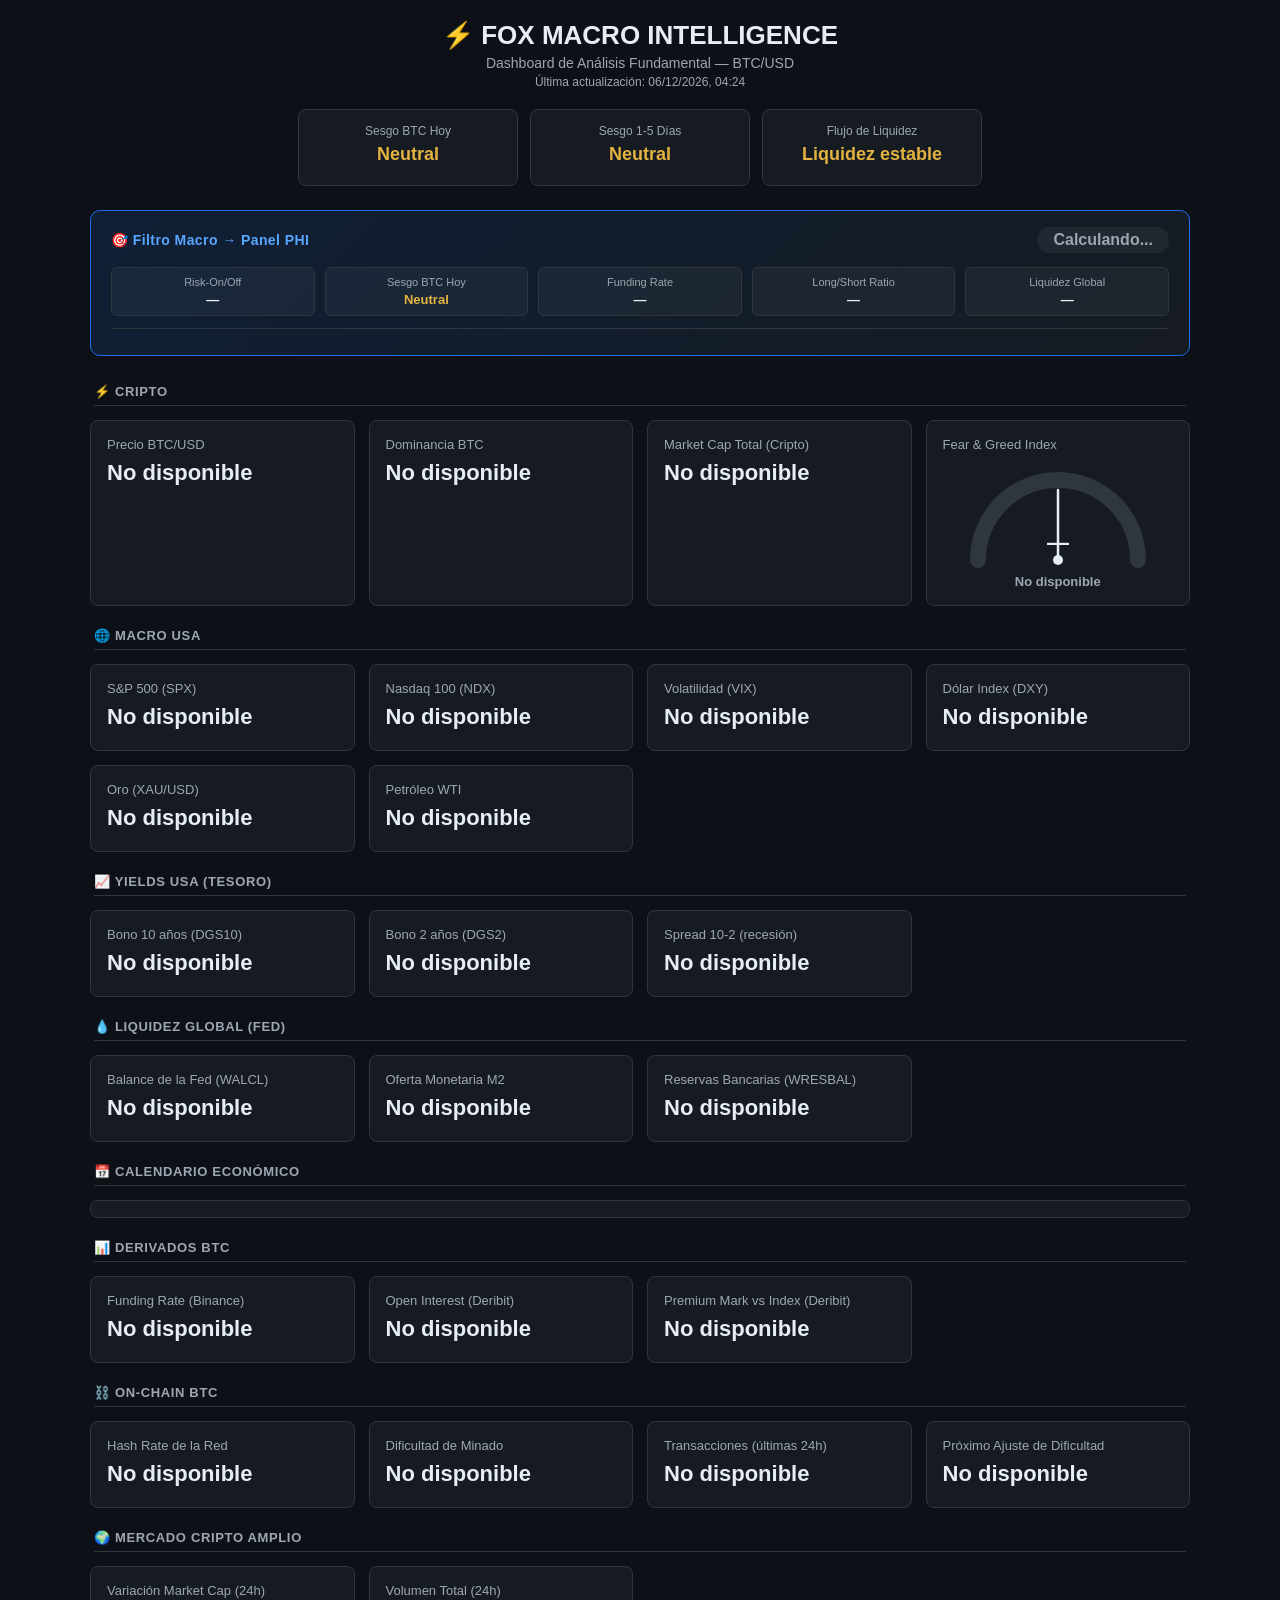
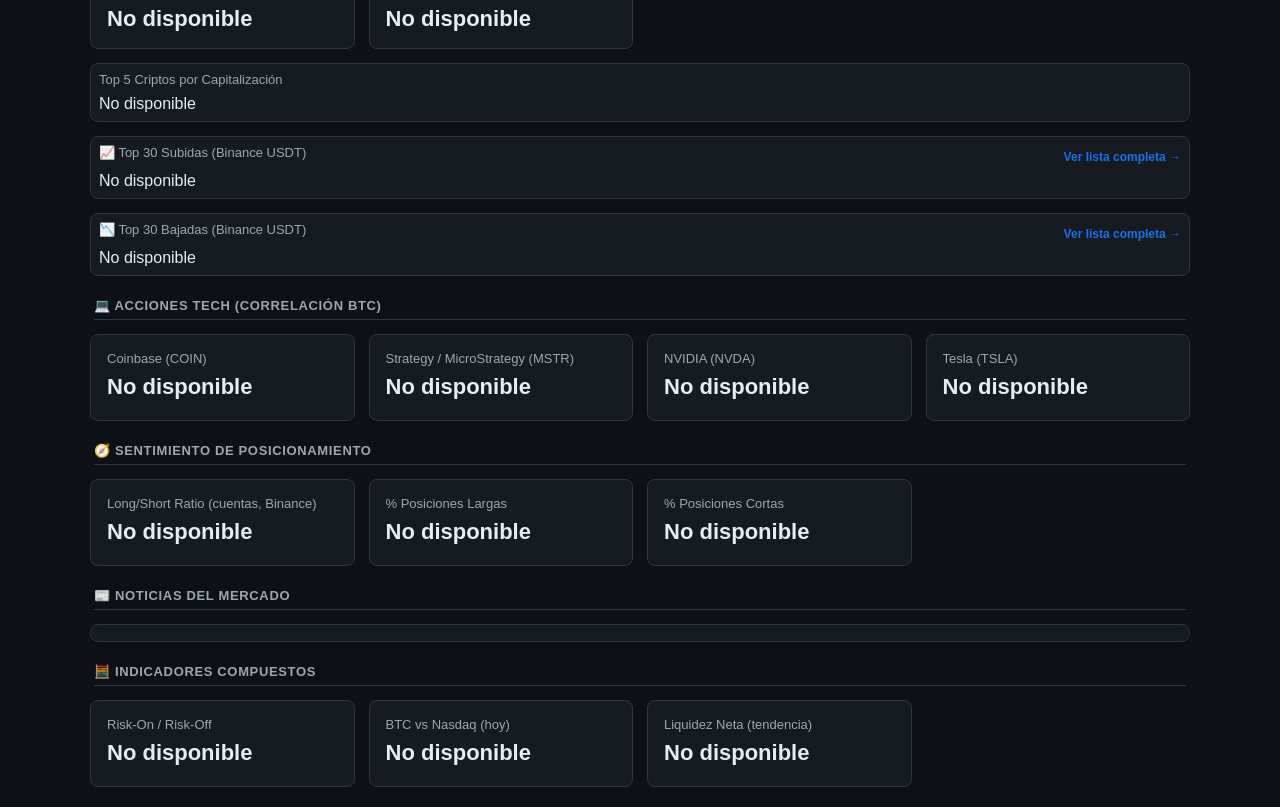
==== commit e68b5d5d: "Update index.html" ====
--- a/index.html
+++ b/index.html
@@ -90,8 +90,20 @@
 
   <div class="card">
     <div class="card-title">Fear &amp; Greed Index</div>
-    <div class="card-value" id="fear-greed">Cargando...</div>
-    <div class="card-sub" id="fear-greed-label"></div>
+    <svg id="fg-gauge" viewBox="0 0 200 110" width="100%" style="max-width:200px;display:block;margin:0 auto 4px auto;">
+      <!-- Arco de fondo -->
+      <path d="M 20 100 A 80 80 0 0 1 180 100" fill="none" stroke="#30363D" stroke-width="16" stroke-linecap="round"/>
+      <!-- Arco de color dinámico -->
+      <path id="fg-arc" d="M 20 100 A 80 80 0 0 1 180 100" fill="none" stroke="#9DA7B3" stroke-width="16" stroke-linecap="round"
+            stroke-dasharray="251.2" stroke-dashoffset="251.2"/>
+      <!-- Aguja -->
+      <line id="fg-needle" x1="100" y1="100" x2="100" y2="30" stroke="#E6EDF3" stroke-width="2.5" stroke-linecap="round"/>
+      <circle cx="100" cy="100" r="5" fill="#E6EDF3"/>
+      <!-- Valor -->
+      <text id="fg-value-text" x="100" y="90" text-anchor="middle" font-size="22" font-weight="700" fill="#E6EDF3">—</text>
+    </svg>
+    <div class="card-value" id="fear-greed" style="display:none"></div>
+    <div class="card-sub" id="fear-greed-label" style="text-align:center;font-size:13px;font-weight:600;"></div>
   </div>
 
   <!-- BLOQUE MACRO USA -->
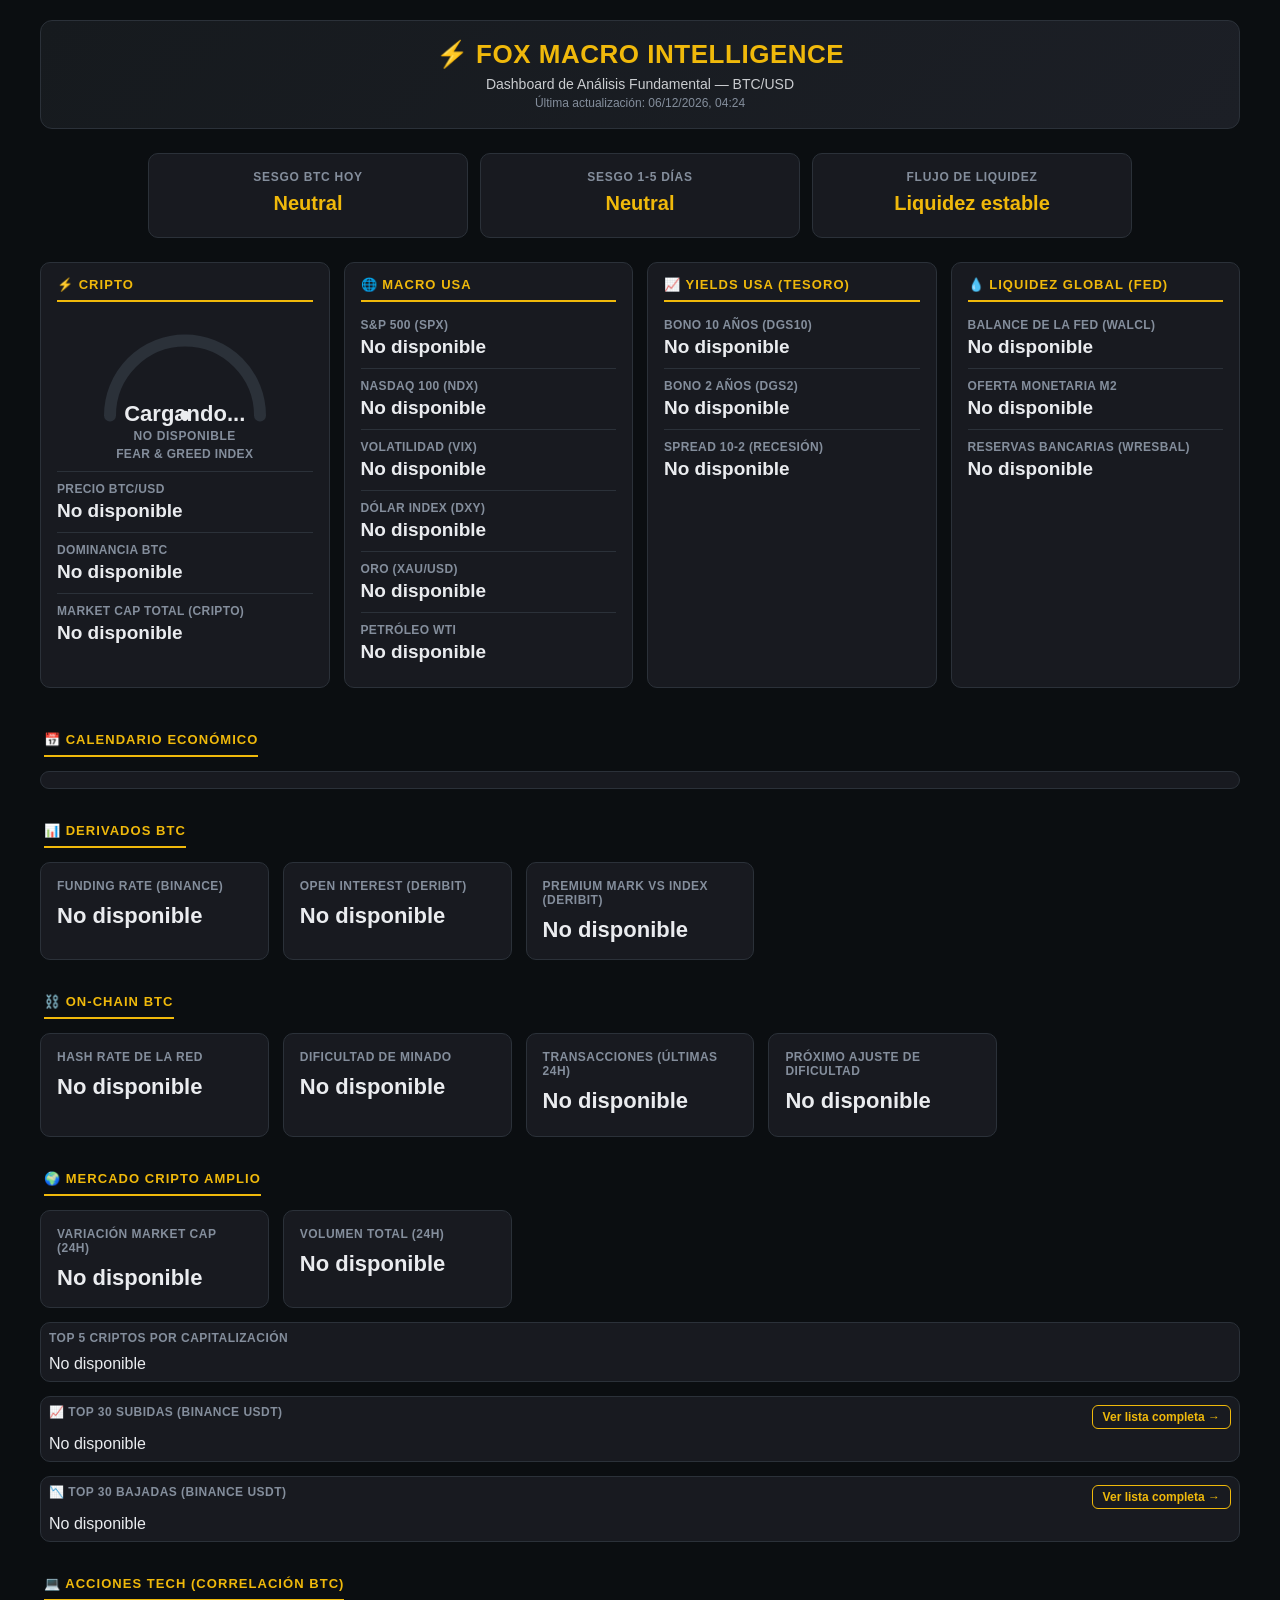
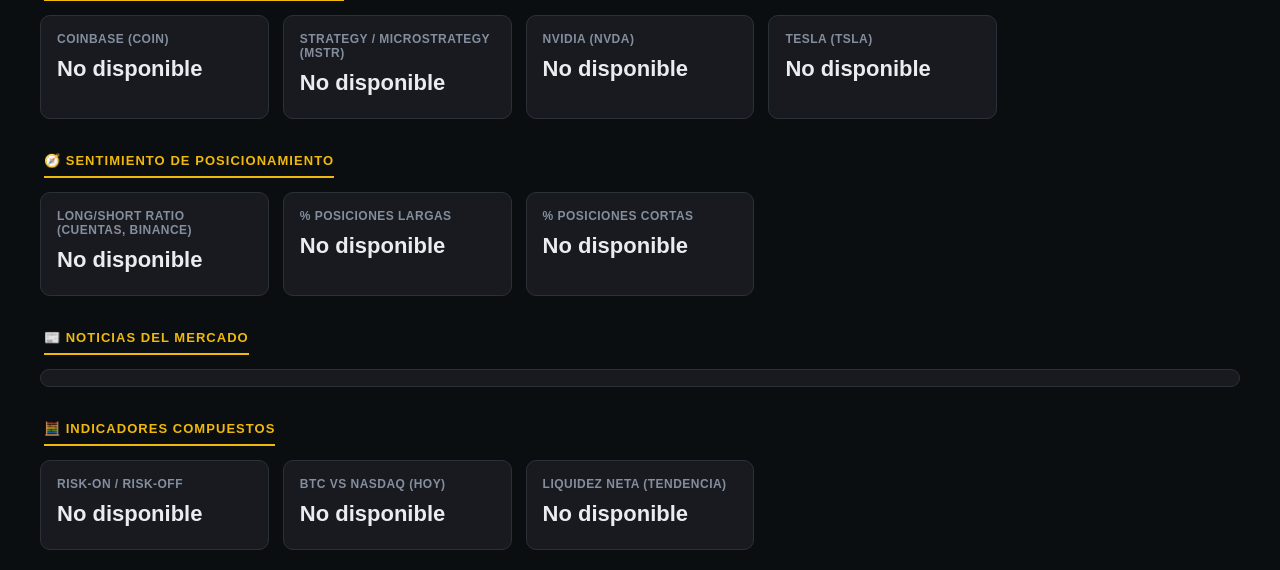
==== commit 8a0e3935: "Update index.html" ====
--- a/index.html
+++ b/index.html
@@ -32,164 +32,161 @@
   </div>
 </section>
 
-<!-- FILTRO MACRO → PHI -->
-<section class="filtro-phi-section">
-  <div class="filtro-phi-card">
-    <div class="filtro-phi-header">
-      <span class="filtro-phi-titulo">🎯 Filtro Macro → Panel PHI</span>
-      <span class="filtro-phi-veredicto" id="phi-veredicto">Calculando...</span>
-    </div>
-    <div class="filtro-phi-grid" id="phi-factores">
-      <div class="phi-factor">
-        <span class="phi-factor-nombre">Risk-On/Off</span>
-        <span class="phi-factor-valor" id="phi-risk">—</span>
-      </div>
-      <div class="phi-factor">
-        <span class="phi-factor-nombre">Sesgo BTC Hoy</span>
-        <span class="phi-factor-valor" id="phi-sesgo-hoy">—</span>
-      </div>
-      <div class="phi-factor">
-        <span class="phi-factor-nombre">Funding Rate</span>
-        <span class="phi-factor-valor" id="phi-funding">—</span>
-      </div>
-      <div class="phi-factor">
-        <span class="phi-factor-nombre">Long/Short Ratio</span>
-        <span class="phi-factor-valor" id="phi-ls">—</span>
-      </div>
-      <div class="phi-factor">
-        <span class="phi-factor-nombre">Liquidez Global</span>
-        <span class="phi-factor-valor" id="phi-liquidez">—</span>
-      </div>
-    </div>
-    <div class="filtro-phi-nota" id="phi-nota"></div>
-  </div>
+<!-- PANEL DE RESUMEN: 4 LISTAS + GAUGE FEAR & GREED -->
+<section class="resumen-panel">
+
+  <!-- LISTA: CRIPTO -->
+  <div class="resumen-col">
+    <div class="resumen-titulo">⚡ Cripto</div>
+
+    <div class="resumen-fila fear-greed-fila">
+      <div class="fg-gauge-wrap">
+        <svg class="fg-gauge" viewBox="0 0 120 70" aria-hidden="true">
+          <path class="fg-gauge-track" d="M10,65 A50,50 0 0 1 110,65" />
+          <path class="fg-gauge-arc" id="fg-gauge-arc" d="M10,65 A50,50 0 0 1 110,65" />
+          <circle class="fg-gauge-needle" id="fg-gauge-needle" cx="60" cy="65" r="4" />
+        </svg>
+        <div class="fg-gauge-value" id="fear-greed">Cargando...</div>
+        <div class="fg-gauge-label" id="fear-greed-label"></div>
+      </div>
+      <div class="resumen-label">Fear &amp; Greed Index</div>
+    </div>
+
+    <div class="resumen-fila">
+      <div class="resumen-label">Precio BTC/USD</div>
+      <div class="resumen-valor">
+        <span class="card-value" id="btc-price">Cargando...</span>
+        <span class="card-sub" id="btc-change"></span>
+      </div>
+    </div>
+
+    <div class="resumen-fila">
+      <div class="resumen-label">Dominancia BTC</div>
+      <div class="resumen-valor">
+        <span class="card-value" id="btc-dominance">Cargando...</span>
+      </div>
+    </div>
+
+    <div class="resumen-fila">
+      <div class="resumen-label">Market Cap Total (Cripto)</div>
+      <div class="resumen-valor">
+        <span class="card-value" id="market-cap-total">Cargando...</span>
+      </div>
+    </div>
+  </div>
+
+  <!-- LISTA: MACRO USA -->
+  <div class="resumen-col">
+    <div class="resumen-titulo">🌐 Macro USA</div>
+
+    <div class="resumen-fila">
+      <div class="resumen-label">S&amp;P 500 (SPX)</div>
+      <div class="resumen-valor">
+        <span class="card-value" id="spx">Cargando...</span>
+        <span class="card-sub" id="spx-change"></span>
+      </div>
+    </div>
+
+    <div class="resumen-fila">
+      <div class="resumen-label">Nasdaq 100 (NDX)</div>
+      <div class="resumen-valor">
+        <span class="card-value" id="ndx">Cargando...</span>
+        <span class="card-sub" id="ndx-change"></span>
+      </div>
+    </div>
+
+    <div class="resumen-fila">
+      <div class="resumen-label">Volatilidad (VIX)</div>
+      <div class="resumen-valor">
+        <span class="card-value" id="vix">Cargando...</span>
+        <span class="card-sub" id="vix-change"></span>
+      </div>
+    </div>
+
+    <div class="resumen-fila">
+      <div class="resumen-label">Dólar Index (DXY)</div>
+      <div class="resumen-valor">
+        <span class="card-value" id="dxy">Cargando...</span>
+        <span class="card-sub" id="dxy-change"></span>
+      </div>
+    </div>
+
+    <div class="resumen-fila">
+      <div class="resumen-label">Oro (XAU/USD)</div>
+      <div class="resumen-valor">
+        <span class="card-value" id="gold">Cargando...</span>
+        <span class="card-sub" id="gold-change"></span>
+      </div>
+    </div>
+
+    <div class="resumen-fila">
+      <div class="resumen-label">Petróleo WTI</div>
+      <div class="resumen-valor">
+        <span class="card-value" id="oil">Cargando...</span>
+        <span class="card-sub" id="oil-change"></span>
+      </div>
+    </div>
+  </div>
+
+  <!-- LISTA: YIELDS USA -->
+  <div class="resumen-col">
+    <div class="resumen-titulo">📈 Yields USA (Tesoro)</div>
+
+    <div class="resumen-fila">
+      <div class="resumen-label">Bono 10 años (DGS10)</div>
+      <div class="resumen-valor">
+        <span class="card-value" id="yield10">Cargando...</span>
+      </div>
+    </div>
+
+    <div class="resumen-fila">
+      <div class="resumen-label">Bono 2 años (DGS2)</div>
+      <div class="resumen-valor">
+        <span class="card-value" id="yield2">Cargando...</span>
+      </div>
+    </div>
+
+    <div class="resumen-fila">
+      <div class="resumen-label">Spread 10-2 (recesión)</div>
+      <div class="resumen-valor">
+        <span class="card-value" id="spread102">Cargando...</span>
+        <span class="card-sub" id="spread102-label"></span>
+      </div>
+    </div>
+  </div>
+
+  <!-- LISTA: LIQUIDEZ GLOBAL -->
+  <div class="resumen-col">
+    <div class="resumen-titulo">💧 Liquidez Global (Fed)</div>
+
+    <div class="resumen-fila">
+      <div class="resumen-label">Balance de la Fed (WALCL)</div>
+      <div class="resumen-valor">
+        <span class="card-value" id="walcl">Cargando...</span>
+        <span class="card-sub" id="walcl-date"></span>
+      </div>
+    </div>
+
+    <div class="resumen-fila">
+      <div class="resumen-label">Oferta Monetaria M2</div>
+      <div class="resumen-valor">
+        <span class="card-value" id="m2">Cargando...</span>
+        <span class="card-sub" id="m2-date"></span>
+      </div>
+    </div>
+
+    <div class="resumen-fila">
+      <div class="resumen-label">Reservas Bancarias (WRESBAL)</div>
+      <div class="resumen-valor">
+        <span class="card-value" id="wresbal">Cargando...</span>
+        <span class="card-sub" id="wresbal-date"></span>
+      </div>
+    </div>
+  </div>
+
 </section>
 
 <main class="grid">
-
-  <!-- BLOQUE CRIPTO -->
-  <div class="card card-section-title">
-    <div class="section-label">⚡ Cripto</div>
-  </div>
-
-  <div class="card">
-    <div class="card-title">Precio BTC/USD</div>
-    <div class="card-value" id="btc-price">Cargando...</div>
-    <div class="card-sub" id="btc-change"></div>
-  </div>
-
-  <div class="card">
-    <div class="card-title">Dominancia BTC</div>
-    <div class="card-value" id="btc-dominance">Cargando...</div>
-  </div>
-
-  <div class="card">
-    <div class="card-title">Market Cap Total (Cripto)</div>
-    <div class="card-value" id="market-cap-total">Cargando...</div>
-  </div>
-
-  <div class="card">
-    <div class="card-title">Fear &amp; Greed Index</div>
-    <svg id="fg-gauge" viewBox="0 0 200 110" width="100%" style="max-width:200px;display:block;margin:0 auto 4px auto;">
-      <!-- Arco de fondo -->
-      <path d="M 20 100 A 80 80 0 0 1 180 100" fill="none" stroke="#30363D" stroke-width="16" stroke-linecap="round"/>
-      <!-- Arco de color dinámico -->
-      <path id="fg-arc" d="M 20 100 A 80 80 0 0 1 180 100" fill="none" stroke="#9DA7B3" stroke-width="16" stroke-linecap="round"
-            stroke-dasharray="251.2" stroke-dashoffset="251.2"/>
-      <!-- Aguja -->
-      <line id="fg-needle" x1="100" y1="100" x2="100" y2="30" stroke="#E6EDF3" stroke-width="2.5" stroke-linecap="round"/>
-      <circle cx="100" cy="100" r="5" fill="#E6EDF3"/>
-      <!-- Valor -->
-      <text id="fg-value-text" x="100" y="90" text-anchor="middle" font-size="22" font-weight="700" fill="#E6EDF3">—</text>
-    </svg>
-    <div class="card-value" id="fear-greed" style="display:none"></div>
-    <div class="card-sub" id="fear-greed-label" style="text-align:center;font-size:13px;font-weight:600;"></div>
-  </div>
-
-  <!-- BLOQUE MACRO USA -->
-  <div class="card card-section-title">
-    <div class="section-label">🌐 Macro USA</div>
-  </div>
-
-  <div class="card">
-    <div class="card-title">S&amp;P 500 (SPX)</div>
-    <div class="card-value" id="spx">Cargando...</div>
-    <div class="card-sub" id="spx-change"></div>
-  </div>
-
-  <div class="card">
-    <div class="card-title">Nasdaq 100 (NDX)</div>
-    <div class="card-value" id="ndx">Cargando...</div>
-    <div class="card-sub" id="ndx-change"></div>
-  </div>
-
-  <div class="card">
-    <div class="card-title">Volatilidad (VIX)</div>
-    <div class="card-value" id="vix">Cargando...</div>
-    <div class="card-sub" id="vix-change"></div>
-  </div>
-
-  <div class="card">
-    <div class="card-title">Dólar Index (DXY)</div>
-    <div class="card-value" id="dxy">Cargando...</div>
-    <div class="card-sub" id="dxy-change"></div>
-  </div>
-
-  <div class="card">
-    <div class="card-title">Oro (XAU/USD)</div>
-    <div class="card-value" id="gold">Cargando...</div>
-    <div class="card-sub" id="gold-change"></div>
-  </div>
-
-  <div class="card">
-    <div class="card-title">Petróleo WTI</div>
-    <div class="card-value" id="oil">Cargando...</div>
-    <div class="card-sub" id="oil-change"></div>
-  </div>
-
-  <!-- BLOQUE YIELDS USA -->
-  <div class="card card-section-title">
-    <div class="section-label">📈 Yields USA (Tesoro)</div>
-  </div>
-
-  <div class="card">
-    <div class="card-title">Bono 10 años (DGS10)</div>
-    <div class="card-value" id="yield10">Cargando...</div>
-  </div>
-
-  <div class="card">
-    <div class="card-title">Bono 2 años (DGS2)</div>
-    <div class="card-value" id="yield2">Cargando...</div>
-  </div>
-
-  <div class="card">
-    <div class="card-title">Spread 10-2 (recesión)</div>
-    <div class="card-value" id="spread102">Cargando...</div>
-    <div class="card-sub" id="spread102-label"></div>
-  </div>
-
-  <!-- BLOQUE LIQUIDEZ GLOBAL -->
-  <div class="card card-section-title">
-    <div class="section-label">💧 Liquidez Global (Fed)</div>
-  </div>
-
-  <div class="card">
-    <div class="card-title">Balance de la Fed (WALCL)</div>
-    <div class="card-value" id="walcl">Cargando...</div>
-    <div class="card-sub" id="walcl-date"></div>
-  </div>
-
-  <div class="card">
-    <div class="card-title">Oferta Monetaria M2</div>
-    <div class="card-value" id="m2">Cargando...</div>
-    <div class="card-sub" id="m2-date"></div>
-  </div>
-
-  <div class="card">
-    <div class="card-title">Reservas Bancarias (WRESBAL)</div>
-    <div class="card-value" id="wresbal">Cargando...</div>
-    <div class="card-sub" id="wresbal-date"></div>
-  </div>
 
   <!-- BLOQUE CALENDARIO ECONOMICO -->
   <div class="card card-section-title">
@@ -395,5 +392,51 @@
 </main>
 
 <script src="js/main.js"></script>
+<script>
+// Capa puramente visual: sincroniza el gauge de Fear & Greed con el texto
+// que escribe main.js en #fear-greed, sin modificar su lógica.
+(function () {
+  const valorEl = document.getElementById('fear-greed');
+  const arc = document.getElementById('fg-gauge-arc');
+  const needle = document.getElementById('fg-gauge-needle');
+  if (!valorEl || !arc || !needle) return;
+
+  const ARC_LENGTH = 157; // longitud aproximada del path semicircular (r=50)
+  const CX = 60, CY = 65, R = 50;
+
+  function actualizarGauge() {
+    const texto = valorEl.textContent || '';
+    const match = texto.match(/(\d+)\s*\/\s*100/);
+    if (!match) return;
+
+    const valor = Math.max(0, Math.min(100, Number(match[1])));
+    const fraccion = valor / 100;
+
+    // Dibuja el arco proporcional al valor (0 a 100 -> 0 a ARC_LENGTH)
+    arc.style.strokeDasharray = ARC_LENGTH;
+    arc.style.strokeDashoffset = ARC_LENGTH - (ARC_LENGTH * fraccion);
+
+    // Posiciona la aguja sobre el semicírculo (180° = izquierda, 0° = derecha)
+    const angulo = Math.PI - (fraccion * Math.PI);
+    const x = CX + R * Math.cos(angulo);
+    const y = CY - R * Math.sin(angulo);
+    needle.setAttribute('cx', x.toFixed(2));
+    needle.setAttribute('cy', y.toFixed(2));
+
+    // Color del arco según rango (mismo criterio que setValueColor en main.js)
+    arc.classList.remove('fg-up', 'fg-down', 'fg-neutral');
+    if (valor >= 56) arc.classList.add('fg-up');
+    else if (valor <= 45) arc.classList.add('fg-down');
+    else arc.classList.add('fg-neutral');
+  }
+
+  // Observa cambios de texto que main.js hace vía setText()
+  const observer = new MutationObserver(actualizarGauge);
+  observer.observe(valorEl, { childList: true, characterData: true, subtree: true });
+
+  // Intento inicial (por si el valor ya está disponible)
+  actualizarGauge();
+})();
+</script>
 </body>
 </html>
--- a/style.css
+++ b/style.css
@@ -1,13 +1,16 @@
 :root {
-  --bg: #0D1117;
-  --bg-card: #161B22;
-  --text: #E6EDF3;
-  --text-muted: #9DA7B3;
-  --green: #39D353;
-  --red: #FF6B6B;
-  --orange: #E3B341;
-  --blue: #1F6FEB;
-  --border: #30363D;
+  --bg: #0B0E11;
+  --bg-card: #181A20;
+  --bg-card-hover: #1E2026;
+  --bg-header: #161A1E;
+  --text: #EAECEF;
+  --text-muted: #848E9C;
+  --green: #0ECB81;
+  --red: #F6465D;
+  --orange: #F0B90B;
+  --blue: #1E90FF;
+  --border: #2B3139;
+  --accent: #F0B90B;
 }
 
 * {
@@ -19,62 +22,83 @@
   padding: 20px;
   background: var(--bg);
   color: var(--text);
-  font-family: -apple-system, Segoe UI, Roboto, Arial, sans-serif;
-}
-
+  font-family: -apple-system, "Segoe UI", Roboto, Arial, sans-serif;
+}
+
+/* ===== HEADER ===== */
 .header {
   text-align: center;
-  margin-bottom: 20px;
+  margin: 0 auto 24px auto;
+  max-width: 1200px;
+  padding: 18px 16px;
+  background: linear-gradient(135deg, var(--bg-header) 0%, #1c1f26 100%);
+  border: 1px solid var(--border);
+  border-radius: 12px;
 }
 
 .header h1 {
   margin: 0;
   font-size: 26px;
-  color: var(--text);
+  font-weight: 800;
+  color: var(--accent);
+  letter-spacing: 0.02em;
 }
 
 .subtitle {
-  color: var(--text-muted);
-  margin: 4px 0;
+  color: var(--text);
+  margin: 6px 0 2px;
   font-size: 14px;
+  opacity: 0.85;
 }
 
 .update-time {
   color: var(--text-muted);
   font-size: 12px;
-  margin: 4px 0;
-}
-
+  margin: 4px 0 0;
+}
+
+/* ===== PANEL DE SESGO ===== */
 .panel-sesgo {
   display: flex;
   gap: 12px;
   flex-wrap: wrap;
   justify-content: center;
-  margin-bottom: 24px;
+  max-width: 1200px;
+  margin: 0 auto 24px auto;
 }
 
 .sesgo-box {
   background: var(--bg-card);
   border: 1px solid var(--border);
-  border-radius: 8px;
-  padding: 14px 20px;
+  border-radius: 10px;
+  padding: 16px 22px;
   text-align: center;
   min-width: 220px;
-  max-width: 280px;
+  max-width: 320px;
+  flex: 1;
+  transition: border-color 0.2s ease, transform 0.15s ease;
+}
+
+.sesgo-box:hover {
+  border-color: var(--accent);
+  transform: translateY(-2px);
 }
 
 .sesgo-label {
   display: block;
   font-size: 12px;
-  color: var(--text-muted);
-  margin-bottom: 6px;
+  font-weight: 700;
+  color: var(--text-muted);
+  text-transform: uppercase;
+  letter-spacing: 0.06em;
+  margin-bottom: 8px;
 }
 
 .sesgo-value {
   display: block;
-  font-size: 18px;
-  font-weight: 700;
-  color: var(--text-muted);
+  font-size: 20px;
+  font-weight: 800;
+  color: var(--text);
 }
 
 .sesgo-detalle {
@@ -85,139 +109,53 @@
   line-height: 1.4;
 }
 
-/* ── Filtro Macro → PHI ─────────────────────────────────── */
-.filtro-phi-section {
-  max-width: 1100px;
-  margin: 0 auto 20px auto;
-  padding: 0 0px;
-}
-
-.filtro-phi-card {
-  background: linear-gradient(135deg, #0f1f35 0%, #161B22 100%);
-  border: 1px solid #1F6FEB;
-  border-radius: 10px;
-  padding: 16px 20px;
-}
-
-.filtro-phi-header {
-  display: flex;
-  justify-content: space-between;
-  align-items: center;
-  flex-wrap: wrap;
-  gap: 10px;
-  margin-bottom: 14px;
-}
-
-.filtro-phi-titulo {
-  font-size: 14px;
-  font-weight: 700;
-  color: #58a6ff;
-  letter-spacing: 0.03em;
-}
-
-.filtro-phi-veredicto {
-  font-size: 16px;
-  font-weight: 700;
-  padding: 4px 16px;
-  border-radius: 20px;
-  background: rgba(255,255,255,0.05);
-  color: var(--text-muted);
-}
-
-.filtro-phi-veredicto.phi-long {
-  background: rgba(57,211,83,0.15);
-  color: var(--green);
-  border: 1px solid rgba(57,211,83,0.3);
-}
-
-.filtro-phi-veredicto.phi-short {
-  background: rgba(255,107,107,0.15);
-  color: var(--red);
-  border: 1px solid rgba(255,107,107,0.3);
-}
-
-.filtro-phi-veredicto.phi-neutro {
-  background: rgba(227,179,65,0.15);
-  color: var(--orange);
-  border: 1px solid rgba(227,179,65,0.3);
-}
-
-.filtro-phi-veredicto.phi-peligro {
-  background: rgba(255,107,107,0.25);
-  color: var(--red);
-  border: 1px solid var(--red);
-}
-
-.filtro-phi-grid {
-  display: flex;
-  gap: 10px;
-  flex-wrap: wrap;
-}
-
-.phi-factor {
-  background: rgba(255,255,255,0.04);
-  border: 1px solid var(--border);
-  border-radius: 6px;
-  padding: 8px 14px;
-  text-align: center;
-  min-width: 120px;
-  flex: 1;
-}
-
-.phi-factor-nombre {
-  display: block;
-  font-size: 11px;
-  color: var(--text-muted);
-  margin-bottom: 4px;
-}
-
-.phi-factor-valor {
-  display: block;
-  font-size: 13px;
-  font-weight: 700;
-}
-
-.filtro-phi-nota {
-  margin-top: 12px;
-  font-size: 12px;
-  color: var(--text-muted);
-  border-top: 1px solid var(--border);
-  padding-top: 10px;
-  line-height: 1.5;
-}
-
+/* ===== GRID PRINCIPAL ===== */
 .grid {
   display: grid;
   grid-template-columns: repeat(auto-fit, minmax(220px, 1fr));
   gap: 14px;
-  max-width: 1100px;
+  max-width: 1200px;
   margin: 0 auto;
 }
 
+/* ===== TARJETAS ===== */
 .card {
   background: var(--bg-card);
   border: 1px solid var(--border);
-  border-radius: 8px;
+  border-radius: 10px;
   padding: 16px;
+  transition: border-color 0.2s ease, transform 0.15s ease, box-shadow 0.2s ease;
+}
+
+.card:hover {
+  border-color: #3a4150;
+  transform: translateY(-2px);
+  box-shadow: 0 4px 16px rgba(0, 0, 0, 0.35);
 }
 
 .card-title {
-  font-size: 13px;
-  color: var(--text-muted);
-  margin-bottom: 8px;
+  font-size: 12px;
+  font-weight: 600;
+  color: var(--text-muted);
+  text-transform: uppercase;
+  letter-spacing: 0.04em;
+  margin-bottom: 10px;
 }
 
 .card-value {
   font-size: 22px;
-  font-weight: 700;
+  font-weight: 800;
+  color: var(--text);
+  font-variant-numeric: tabular-nums;
 }
 
 .card-sub {
   font-size: 12px;
   color: var(--text-muted);
-  margin-top: 4px;
-}
-
+  margin-top: 6px;
+}
+
+/* ===== VALORES (clases usadas por main.js, sin cambiar nombres) ===== */
 .value-up {
   color: var(--green);
 }
@@ -230,37 +168,46 @@
   color: var(--orange);
 }
 
+/* ===== SECCIONES ===== */
 .card-section-title {
   background: transparent;
   border: none;
-  padding: 8px 4px 0 4px;
+  padding: 18px 4px 0 4px;
   grid-column: 1 / -1;
 }
 
 .section-label {
+  display: inline-block;
   font-size: 13px;
-  font-weight: 700;
-  color: var(--text-muted);
-  text-transform: uppercase;
-  letter-spacing: 0.05em;
-  border-bottom: 1px solid var(--border);
-  padding-bottom: 6px;
-}
-
+  font-weight: 800;
+  color: var(--accent);
+  text-transform: uppercase;
+  letter-spacing: 0.08em;
+  border-bottom: 2px solid var(--accent);
+  padding-bottom: 8px;
+}
+
+/* ===== TARJETAS ANCHAS / WIDGETS ===== */
 .card-wide {
   grid-column: 1 / -1;
   padding: 8px;
 }
 
+/* ===== LISTAS (clases usadas por main.js) ===== */
 .lista-item {
   display: flex;
   justify-content: space-between;
   align-items: center;
   flex-wrap: wrap;
   gap: 8px;
-  padding: 8px 8px;
+  padding: 10px 10px;
   border-bottom: 1px solid var(--border);
   font-size: 13px;
+  transition: background 0.15s ease;
+}
+
+.lista-item:hover {
+  background: var(--bg-card-hover);
 }
 
 .lista-item:last-child {
@@ -270,41 +217,222 @@
 .lista-item .nombre {
   flex: 1;
   min-width: 140px;
-  font-weight: 600;
+  font-weight: 700;
+  color: var(--text);
 }
 
 .lista-item .precio {
   min-width: 100px;
   text-align: right;
+  font-variant-numeric: tabular-nums;
 }
 
 .lista-item .cambio {
   min-width: 70px;
   text-align: right;
-  font-weight: 700;
-}
-
+  font-weight: 800;
+  font-variant-numeric: tabular-nums;
+}
+
+/* ===== ENCABEZADO DE TARJETA CON LINK ===== */
 .card-title-row {
   display: flex;
   justify-content: space-between;
   align-items: center;
   flex-wrap: wrap;
   gap: 8px;
-  margin-bottom: 4px;
+  margin-bottom: 6px;
 }
 
 .ver-todas-link {
-  color: var(--blue);
+  color: var(--accent);
   font-size: 12px;
   text-decoration: none;
-  font-weight: 600;
+  font-weight: 700;
+  padding: 4px 10px;
+  border: 1px solid var(--accent);
+  border-radius: 6px;
+  transition: background 0.15s ease, color 0.15s ease;
 }
 
 .ver-todas-link:hover {
-  text-decoration: underline;
+  background: var(--accent);
+  color: #000;
+  text-decoration: none;
 }
 
 .lista-scroll {
   max-height: 320px;
   overflow-y: auto;
 }
+
+/* Scrollbar más vistoso */
+.lista-scroll::-webkit-scrollbar {
+  width: 6px;
+}
+
+.lista-scroll::-webkit-scrollbar-thumb {
+  background: var(--border);
+  border-radius: 4px;
+}
+
+.lista-scroll::-webkit-scrollbar-thumb:hover {
+  background: var(--accent);
+}
+
+/* ===== PANEL RESUMEN: 4 LISTAS (Cripto / Macro / Yields / Liquidez) ===== */
+.resumen-panel {
+  display: grid;
+  grid-template-columns: repeat(4, 1fr);
+  gap: 14px;
+  max-width: 1200px;
+  margin: 0 auto 24px auto;
+}
+
+.resumen-col {
+  background: var(--bg-card);
+  border: 1px solid var(--border);
+  border-radius: 10px;
+  padding: 14px 16px;
+  display: flex;
+  flex-direction: column;
+  min-width: 0;
+}
+
+.resumen-titulo {
+  font-size: 13px;
+  font-weight: 800;
+  color: var(--accent);
+  text-transform: uppercase;
+  letter-spacing: 0.08em;
+  border-bottom: 2px solid var(--accent);
+  padding-bottom: 8px;
+  margin-bottom: 6px;
+}
+
+.resumen-fila {
+  display: flex;
+  flex-direction: column;
+  gap: 4px;
+  padding: 10px 0;
+  border-bottom: 1px solid var(--border);
+}
+
+.resumen-fila:last-child {
+  border-bottom: none;
+}
+
+.resumen-label {
+  font-size: 12px;
+  font-weight: 600;
+  color: var(--text-muted);
+  text-transform: uppercase;
+  letter-spacing: 0.03em;
+}
+
+.resumen-valor {
+  display: flex;
+  align-items: baseline;
+  gap: 8px;
+  flex-wrap: wrap;
+}
+
+.resumen-valor .card-value {
+  font-size: 19px;
+}
+
+/* ===== GAUGE FEAR & GREED (estilo Binance "Miedo y codicia") ===== */
+.fear-greed-fila {
+  align-items: center;
+  text-align: center;
+}
+
+.fg-gauge-wrap {
+  position: relative;
+  width: 100%;
+  max-width: 180px;
+  margin: 0 auto;
+}
+
+.fg-gauge {
+  width: 100%;
+  display: block;
+}
+
+.fg-gauge-track {
+  fill: none;
+  stroke: var(--border);
+  stroke-width: 8;
+  stroke-linecap: round;
+}
+
+.fg-gauge-arc {
+  fill: none;
+  stroke-width: 8;
+  stroke-linecap: round;
+  stroke-dasharray: 157;
+  stroke-dashoffset: 157;
+  transition: stroke-dashoffset 0.6s ease, stroke 0.6s ease;
+}
+
+.fg-gauge-arc.fg-up {
+  stroke: var(--green);
+}
+
+.fg-gauge-arc.fg-down {
+  stroke: var(--red);
+}
+
+.fg-gauge-arc.fg-neutral {
+  stroke: var(--orange);
+}
+
+.fg-gauge-needle {
+  fill: var(--text);
+  stroke: var(--bg-card);
+  stroke-width: 1.5;
+  transition: cx 0.6s ease, cy 0.6s ease;
+}
+
+.fg-gauge-value {
+  margin-top: -22px;
+  font-size: 22px;
+  font-weight: 800;
+  color: var(--text);
+  font-variant-numeric: tabular-nums;
+}
+
+.fg-gauge-label {
+  font-size: 12px;
+  color: var(--text-muted);
+  margin-top: 2px;
+  text-transform: uppercase;
+  letter-spacing: 0.05em;
+  font-weight: 700;
+}
+
+/* ===== RESPONSIVE: SCROLL HORIZONTAL EN MÓVIL ===== */
+@media (max-width: 900px) {
+  .resumen-panel {
+    grid-template-columns: none;
+    grid-auto-flow: column;
+    grid-auto-columns: 82%;
+    overflow-x: auto;
+    scroll-snap-type: x mandatory;
+    padding-bottom: 6px;
+    -webkit-overflow-scrolling: touch;
+  }
+
+  .resumen-col {
+    scroll-snap-align: start;
+  }
+
+  .resumen-panel::-webkit-scrollbar {
+    height: 6px;
+  }
+
+  .resumen-panel::-webkit-scrollbar-thumb {
+    background: var(--border);
+    border-radius: 4px;
+  }
+}
